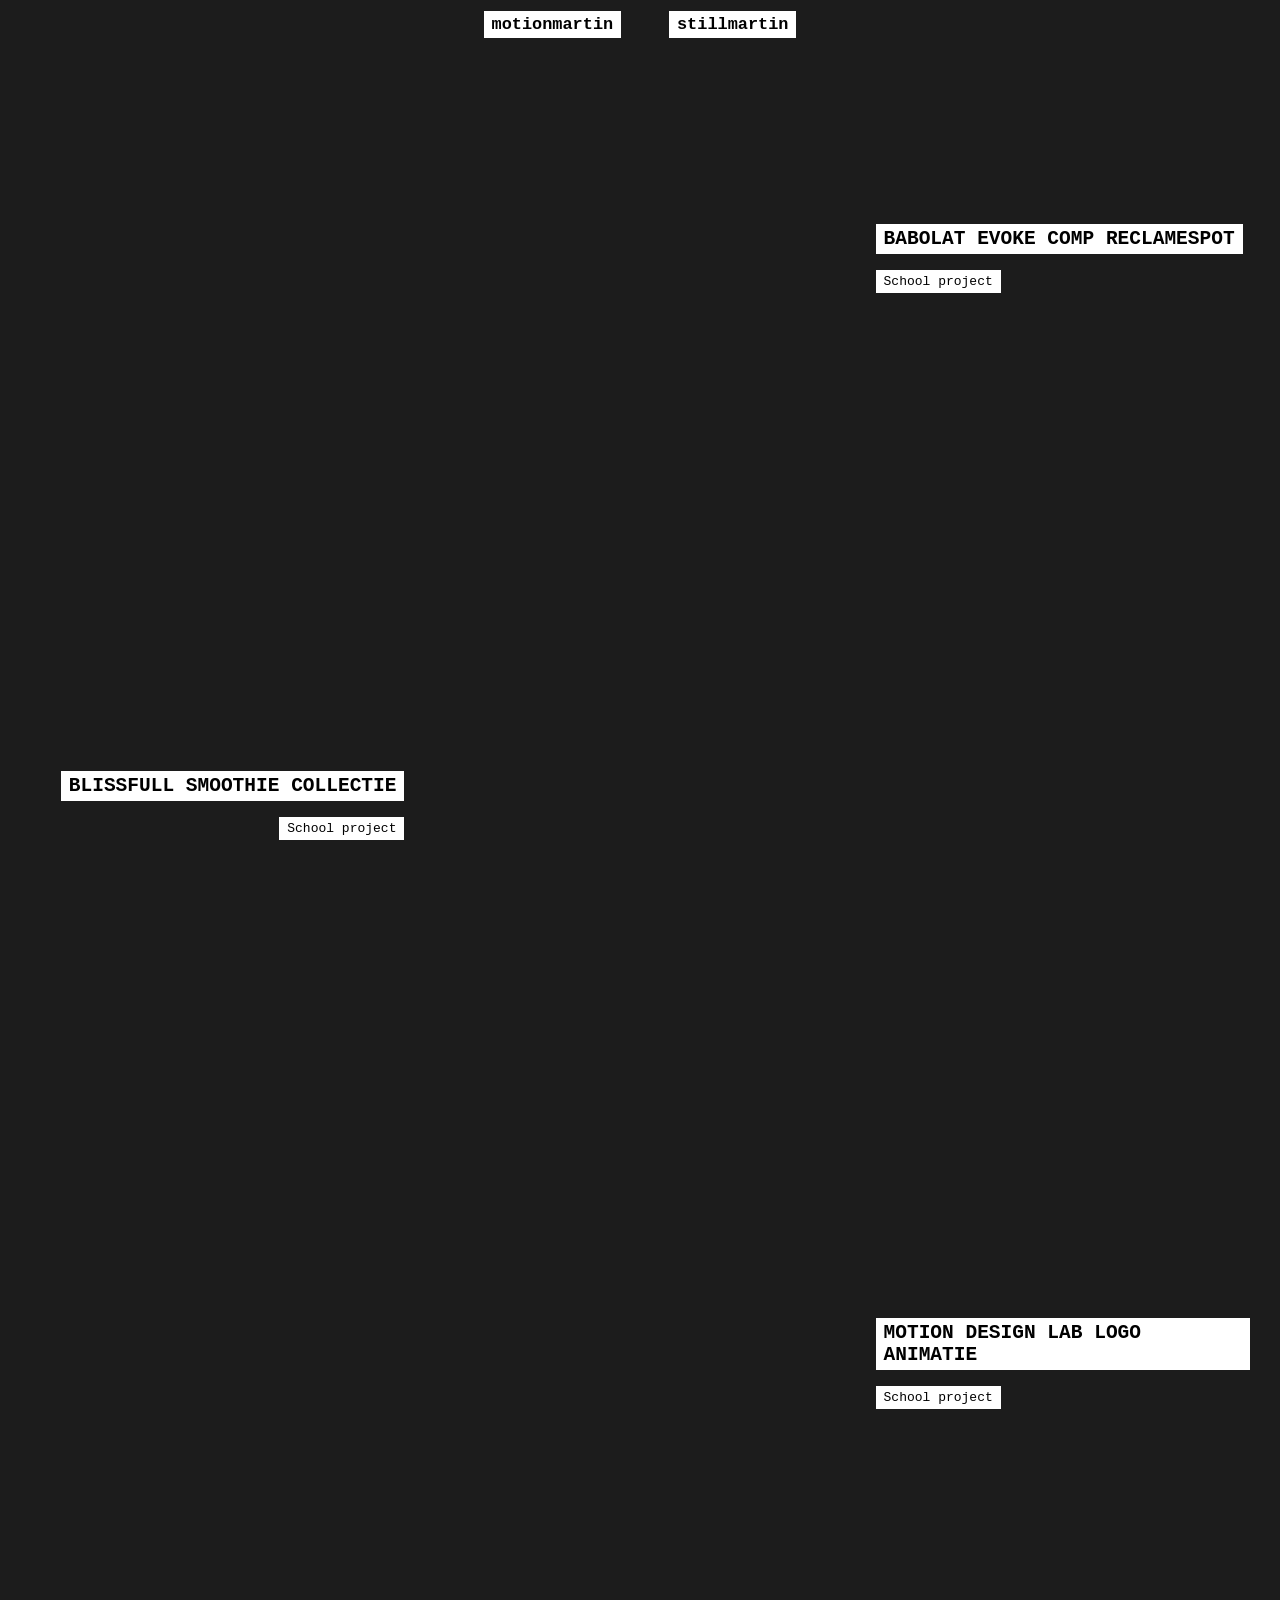
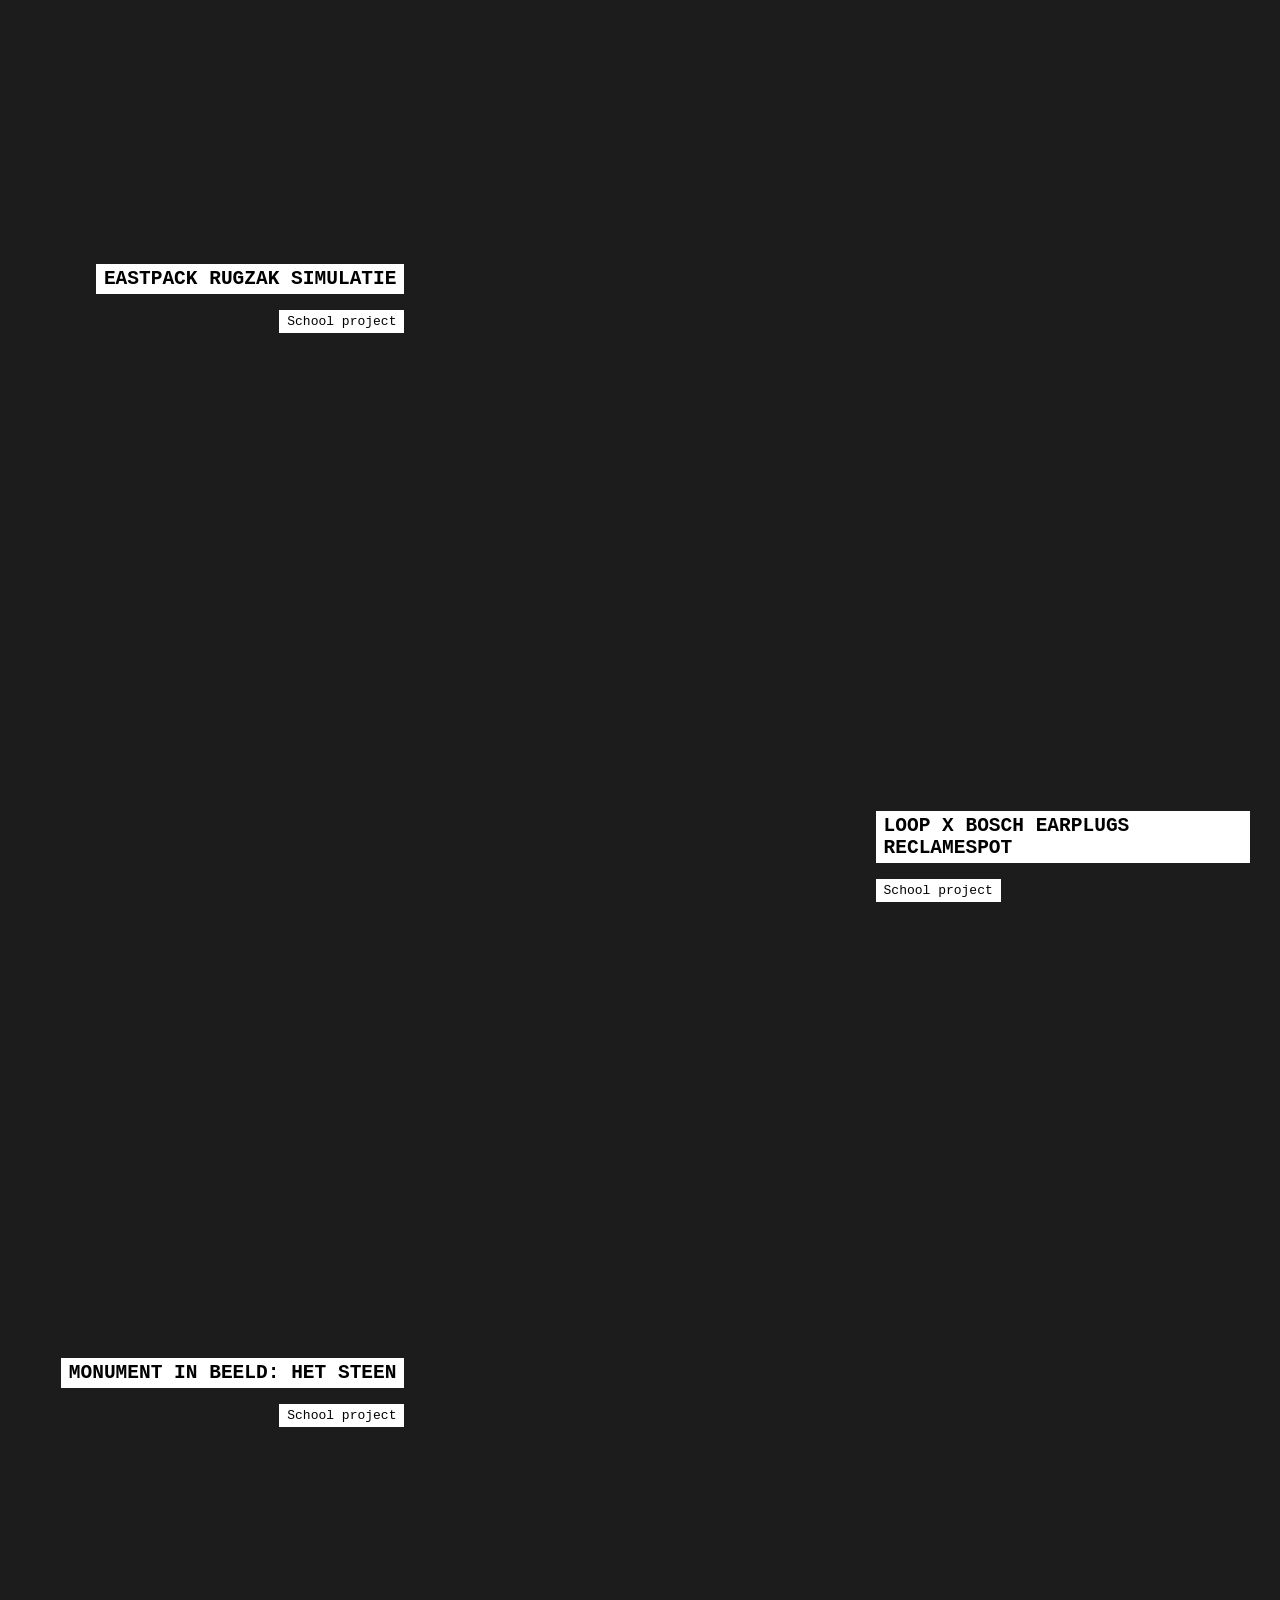
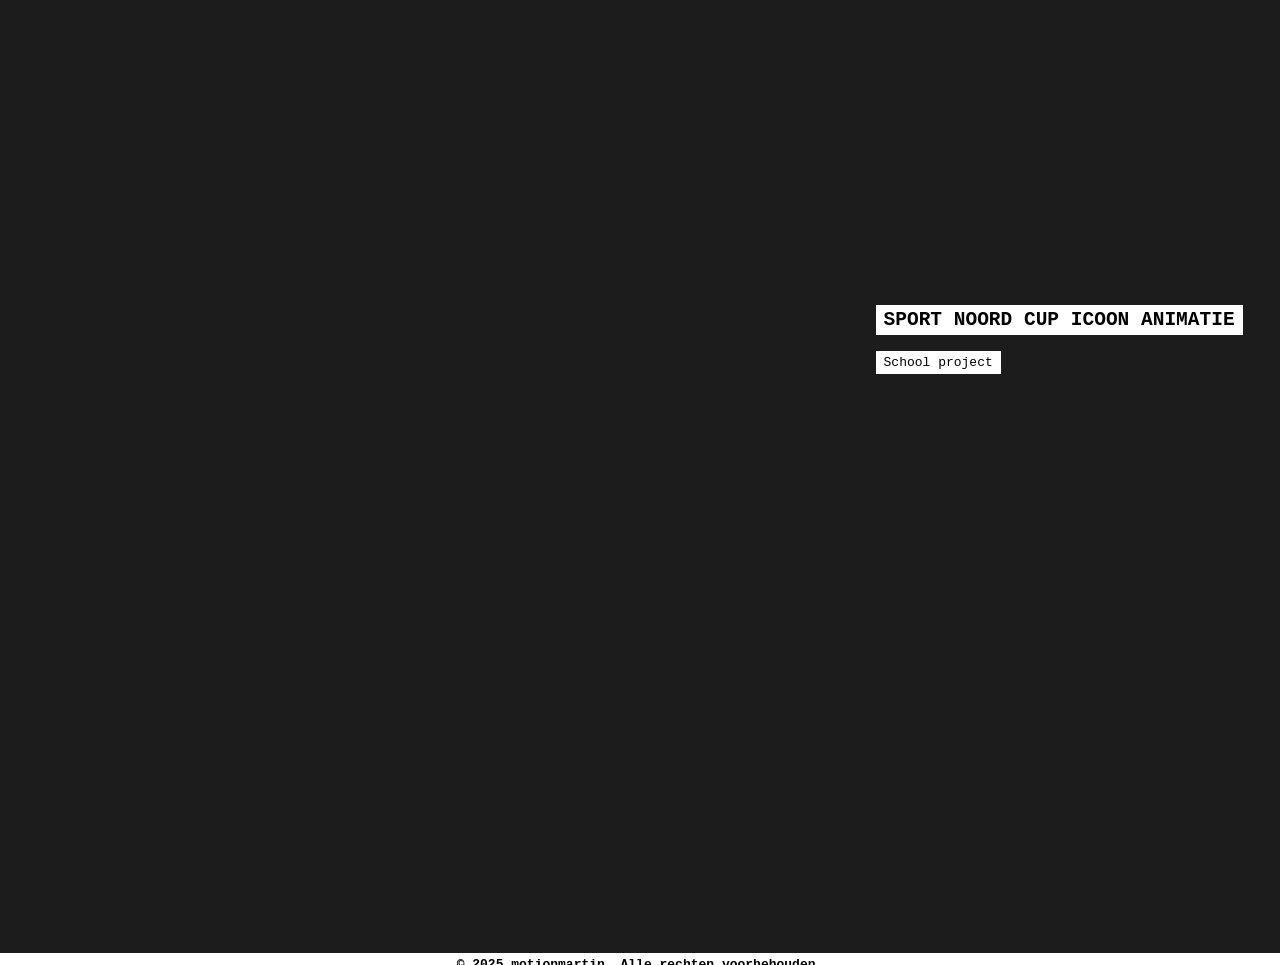
==== index.html @ 02da9fb9 "Add files via upload" ====
<!DOCTYPE html>
<html lang="nl">
<head>
    <meta charset="UTF-8">
    <meta name="viewport" content="width=device-width, initial-scale=1.0">
    <title>motionmartin.be</title>
    <link rel="icon" type="image/x-icon" href="footage/newflavicon.png">
    <link rel="stylesheet" href="styles.css">
</head>
<body>
    <div class="container">
        <nav>
            <a href="index.html">motionmartin</a>
            <a href="stillmartin.html">stillmartin</a>
        </nav>
        <br>
        <br>
        <br>
        <br>
        <div class="content">
        </div>
    </div>
    <div class="project-card">
        <div class="project-card__left">
            <video autoplay muted loop class="project-card__video">
                <source src="footage/babolat/Babolat-low.mp4" type="video/mp4">
            </video>    
        </div>
        <div class="project-card__right">
            <h2>BABOLAT EVOKE COMP RECLAMESPOT</h2>
            <p>School project</p>
            <div class="project-card__description">
                        Babolat Evoke Comp is de tennisraket voor iedereen die tennis serieus neemt. Van professionele speler tot amateur,
                        de evoke comp van Babolat is voor iedereen geschikt. De studio-setting , felle contouren en kleuren in deze 3D product render trekken de
                        sportieve en strakke huisstijl van Babolat door. Daarnaast zorgen de rook en glitchy effecten voor een dramatisch effect dat de aandacht trekt.
                        <br>
                        <br>
                        **bestaand product, zelf gemodelleerd**
            </div>
        </div>
    </div>
    <div class="project-card">
        <div class="project-card__right">
            <h2>BLISSFULL SMOOTHIE COLLECTIE</h2>
            <p>School project</p>
            <div class="project-card__description">
                        De Blissfull collectie is een reeks van 3 verschillende smoothies. Met de baseline "Body meditation" begrijp je meteen wat de essentie van Blissfull is; 
                        je lichaam tot rust brengen. Deze 3D product render is zeer simplistisch en straalt, dankzij de witte achtergrond, trage bewegingen en de huisstijl, 
                        een zeer rustgevend gevoel uit. Verder dient de vintage-achtige kleurcorrectie en post-processing om een handgemaakt gevoel te creëren wat aansluit bij 
                        de vredige sfeer van Blissfull.
                        <br>
                        <br>
                        **fictief product**
            </div>
        </div><div class="project-card__left">
            <video autoplay muted loop class="project-card__video">
                <source src="footage/blissfull/blissfull-low.mp4" type="video/mp4">
            </video>    
        </div>
        
    </div>
    <div class="project-card">
        <div class="project-card__left">
            <video autoplay muted loop class="project-card__video">
                <source src="footage/mdllogo/mdllogo.mp4" type="video/mp4">
            </video>    
        </div>
        <div class="project-card__right">
            <h2>MOTION DESIGN LAB LOGO ANIMATIE</h2>
            <p>School project</p>
            <div class="project-card__description">
                        MDL staat voor Motion Design Lab, het keuzetraject van mijn opleiding Grafische & Digitale Media. Deze logo-animatie is het resultaat
                        van een opdracht met zeer veel creatieve vrijheid en een passie voor 3D-animatie.
            </div>
        </div>
    </div>
    <div class="project-card">
        <div class="project-card__right">
            <h2>EASTPACK RUGZAK SIMULATIE</h2>
            <p>School project</p>
            <div class="project-card__description">
                        Eastpack maakt rugzakken die lang meegaan. Naast duurzaamheid zet Eastpack sterk in op het gebruik van kwalitatieve materialen om te garanderen dat
                        elke rugzak in alle omstandigheden extreem lang meegaat. De visie van Eastpack is in deze korte 3D render terug te vinden in de ruige omgeving waar
                        de rugzak zich in bevindt. De woestijn-omgeving, zandstorm en verschillende elementen die tegen de Eastpack rugzak aan vliegen, versterken het beeld van een sterk product.
                        <br>
                        <br>
                        **bestaand product, model van Plankton Studio**
            </div>
        </div>
        <div class="project-card__left">
            <video autoplay muted loop class="project-card__video">
                <source src="footage/eastpack/eastpack-low.mp4" type="video/mp4">
            </video>    
        </div>
        
    </div>
    <div class="project-card">
        <div class="project-card__left">
            <video autoplay muted loop class="project-card__video">
                <source src="footage/loops/loops-low.mp4" type="video/mp4">
            </video>    
        </div>
        <div class="project-card__right">
            <h2>LOOP X BOSCH EARPLUGS RECLAMESPOT</h2>
            <p>School project</p>
            <div class="project-card__description">
                        Loop en Bosch earplugs zijn de oordopjes die je aandoet bij het gebruik van luide machines zoals boren, zagen en grasmaaiers. De dubbele oordopjes zorgen voor
                        extra geluidsdemping en een comfortabele ervaring. De Loop x Bosch 3D product render maakt gebruik van een studio-setting en abstracte achtergronden zodat alle aandacht
                        naar het product getrokken wordt. Het design van het oordopje is minimalistisch met een donkergrijze hoofdkleur en het felrood Bosch logo, wat aansluit bij de huisstijl
                        van Loop Earplugs.
                        <br>
                        <br>
                        **bestaand product, fictieve collaboratie, zelf gemodelleerd**
            </div>
        </div>
    </div>
    <div class="project-card">
        <div class="project-card__right">
            <h2>MONUMENT IN BEELD: HET STEEN</h2>
            <p>School project</p>
            <div class="project-card__description">
                        Het Steen is het oudste bewaarde gebouw van Antwerpen met een zeer rijke geschiedenis. In deze korte monumentvideo wordt de duistere kant van Het Steen aangehaald.
                        De grijze wolken, de nachtelijke beelden, de kleurcorrectie en het lettertype ondersteunen allemaal het duistere verhaal dat in de mini-documentaire wordt benadrukt.
            </div>
        </div>
        <div class="project-card__left">
            <video autoplay muted loop class="project-card__video">
                <source src="footage/monument/monument-low.mp4" type="video/mp4">
            </video>    
        </div>
        
    </div>
    <div class="project-card">
        <div class="project-card__left">
            <video autoplay muted loop class="project-card__video">
                <source src="footage/sportnoordcup/sportnoordcup-low.mp4" type="video/mp4">
            </video>    
        </div>
        <div class="project-card__right">
            <h2>SPORT NOORD CUP ICOON ANIMATIE</h2>
            <p>School project</p>
            <div class="project-card__description">
                De Sport Noord Cup is een sportevenement waar studenten vechten voor de 1ste plaats in 3 verschillende sportdisciplines: fietsen, darts en tennis.
                Deze icoonanimatie vat de essentie van dit evenement samen door middel van vloeiende bewegingen, duidelijke iconen en een opvallend kleurenpalet.
                <br>
                <br>
                **fictief evenement**
            </div>
        </div>
    </div>
    <br>
    <br>
    <br>
    <br>
    <br>
    <br>
    <br>
    <br>
    <br>
    <br>
    <footer>
        &copy; 2025 motionmartin. Alle rechten voorbehouden.
    </footer>
</body>
</html>
---- styles.css ----
:root {
    --container-width: 1220px;
}

* {
    box-sizing: border-box;
    margin: 0;
    padding: 0;
}

body {
    font-family:monospace;
    background: #1c1c1c;
    background-position: center center;
    background-repeat: no-repeat;
    background-attachment: fixed;
    background-size: cover;
    color: #000;
    display: flex;
    flex-direction: column;
    align-items: center;
    min-height: 100vh;
    width: 100vw;
    overflow-x: hidden;
}

.gallery {
    max-width: 1600px;
    margin: 0 auto;
}

.gallery img {
    width: 100%;
    height: auto;
    display: block;
    margin: 0 20px 20px 0;
}

.container {
    width: 42%; /* Smaller margin on left and right */
    max-width: 1600px; /* Increased max width */
    margin: 0 auto;
    text-align: center;
}


h2, .project-card__description {
    background-color: #ffffff;
    color: black;
    font-weight:bold;
    padding: 4px 8px;
}

p  {
    background-color: #ffffff;
    color: black;
    padding: 4px 8px;
}
nav {
    background-color: transparent;
    padding: 15px;
    text-align: center;
    width: 100%;
    position:absolute;
    top: 0;
    left: 0;
    z-index: 1000;
}
nav a {
    margin: 0 20px;
    text-decoration: none;
    color: #000;
    font-size: 1.3em;
    background-color:white;
    font-weight:bold;
    padding: 4px 8px;
}
.content {
    padding: 80px 0 20px; /* Added padding to compensate for fixed nav */
    display: flex;
    flex-direction: column;
    align-items: flex-start;
    transition: all 0.3s ease;
    
}
.project {
    margin-bottom: 60px;
    width: 100%;
}

/* Nieuwe container voor de video en titel + tekst */
.project-content {
    display: flex;
    flex-direction: column;
    align-items: flex-start; /* Zorgt ervoor dat de tekst links uitgelijnd is */
    text-align: left; /* Tekst links uitlijnen */
    width: 100%;
    max-width: 1300px; /* Zorg ervoor dat de breedte van de content overeenkomt met de video */
    margin: 0 auto; /* Zorg ervoor dat de container in het midden wordt weergegeven */
    position: relative; /* Allows positioning of the hover-text */
}

/* COMMANDS FOR HOVERING */

.project-content:hover .hover-text {
    max-height: 400px; /* or 'none' if dynamic */
    opacity: 1;
    padding: 10px 8px;
    margin-top:10px;
  }
  .hover-text {
    max-height: 0;
    opacity: 0;
    overflow: hidden;
    transition: all 0.3s ease;
    margin-top:10px;
    background-color: white;
    color: black;
    padding: 4px 8px;
    font-size:1.1em;
  }


.project video {
    width: 100%;
    height: auto;
    display: block;
    margin: 0 20px 20px 0; /* 20px marge aan de rechterkant en onderkant van de video */
}

.project h2, .project p {
    font-size: 1.1em; /* Zorg ervoor dat de tekst dezelfde grootte heeft als de tekst in de .p class */
    margin: 0; /* Verwijder marges om alles netjes uitgelijnd te houden */
}

.project p {
    margin-top: 10px; /* Ruimte boven de tekst in de .p class */
}

footer {
    background-color:transparent;
    text-align: center;
    padding: 15px;
    width: 100%;
    margin-top: auto;
    font-size: 1em;
    font-weight:bold;
    color:black;
    background-color: white;
    padding: 4px 8px;
    margin-top: 1rem;
}

.project-card {
    display: flex;
    align-items: flex-start;
    max-width: var(--container-width);
    width: 100%;
    gap: 1rem;
    margin: 5%;
}

.project-card__right {
    flex: 0 1 48ch;
    align-items: flex-start;
}

.project-card__left {
    flex: 1;
}

.project-card__video {
    width: 100%;
    height: 100%;
}

.project-card__right {
    display: flex;
    flex-direction: column;
    gap: 1rem;
}

.project-card:nth-of-type(2n+1) .project-card__right {
    text-align: right;
    align-items: flex-end;
}

.project-card .project-card__description {
    max-height: 0;
    opacity: 0;
    transition: max-height 300ms ease, opacity 300ms ease;
}

.project-card:hover .project-card__description {
    max-height: 400px;
    opacity: 1;
}

@media (max-width: 800px) { /* Adjust width as needed */
    body {
        background: #1c1c1c no-repeat center center fixed;
        background-size: cover;
        padding-inline: 1rem;
    }
    .container {
        width: 90%; /* Smaller margin on left and right */
        max-width: 1600px; /* Increased max width */
        margin: 0 auto;
        text-align: center;
    }
    
    .project-content .hover-text {
        max-height: 400px;
        opacity: 1;
    }

    .project-card {
        flex-direction: column;
        margin-right:10%;
    }

    .project-card .project-card__description {
        max-height: 400px;
        opacity: 1;
    }

    .project-card__right {
        flex-basis: auto;
    }
}
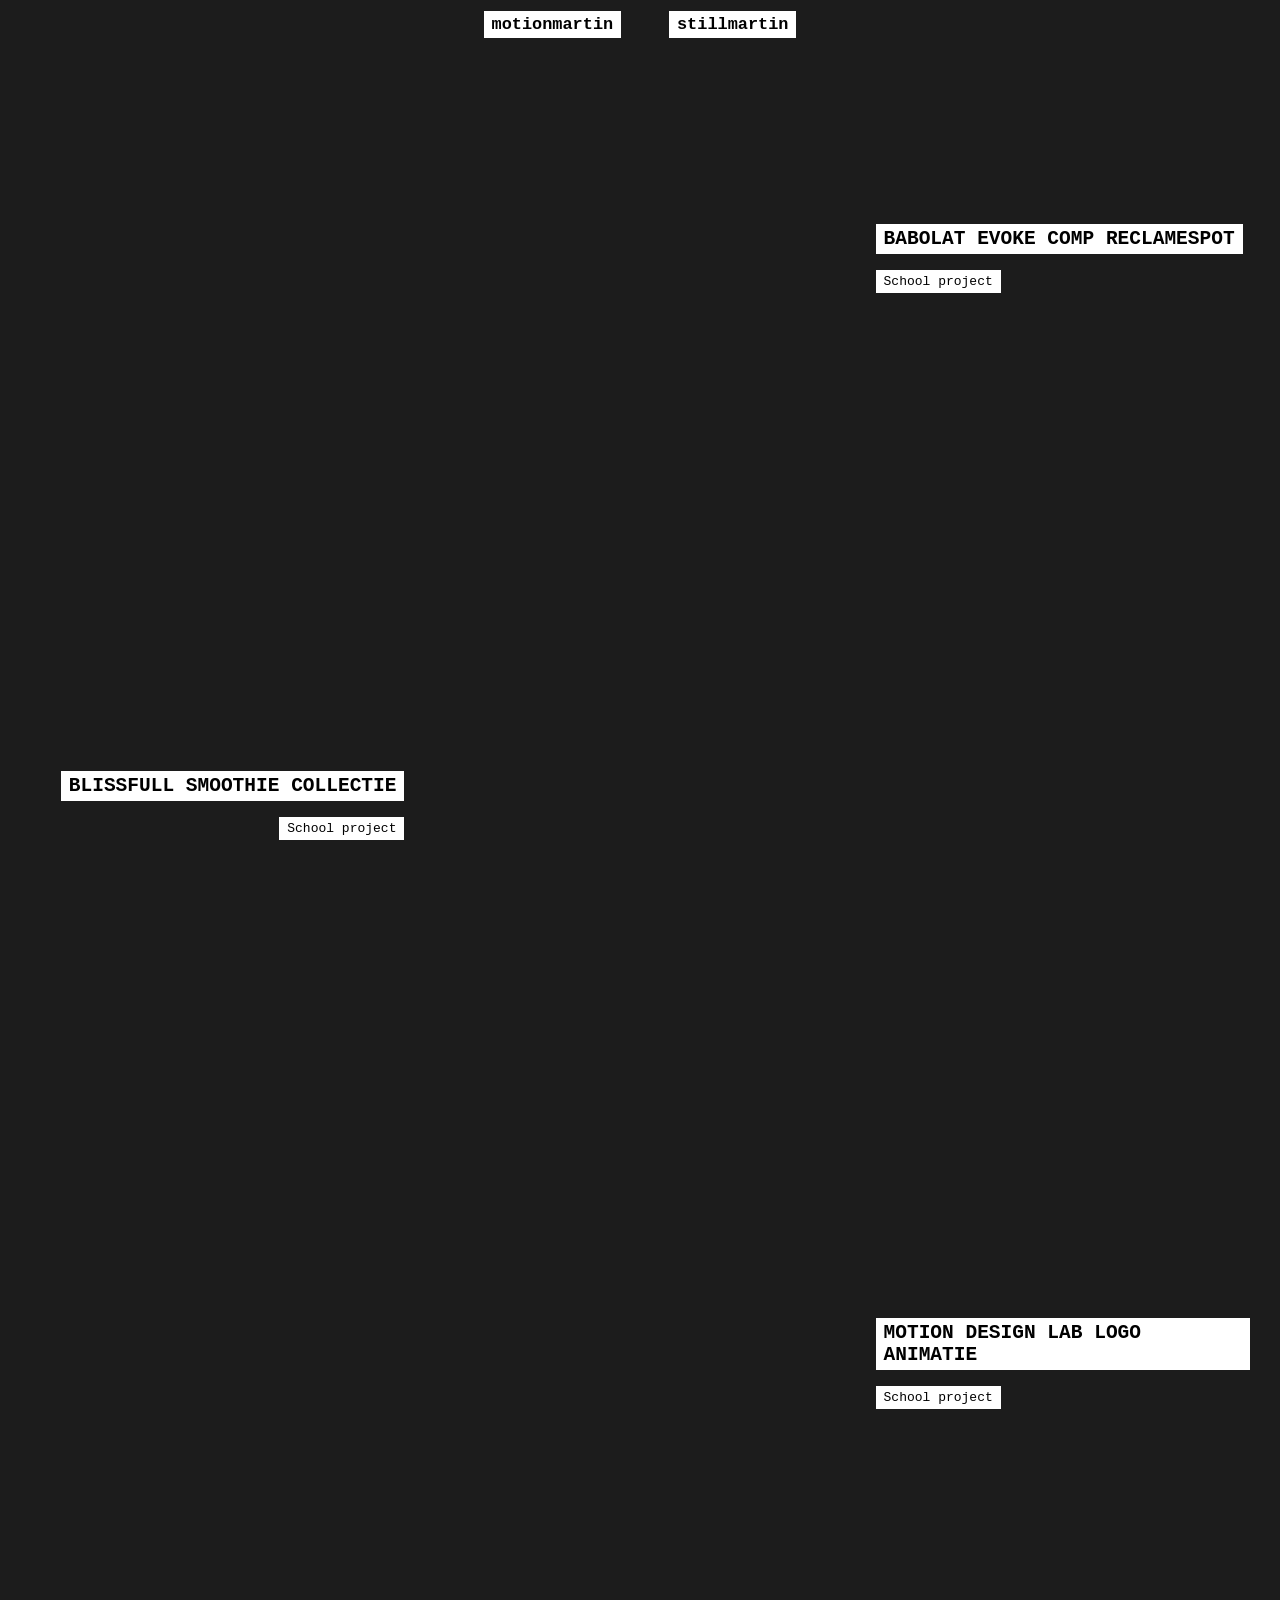
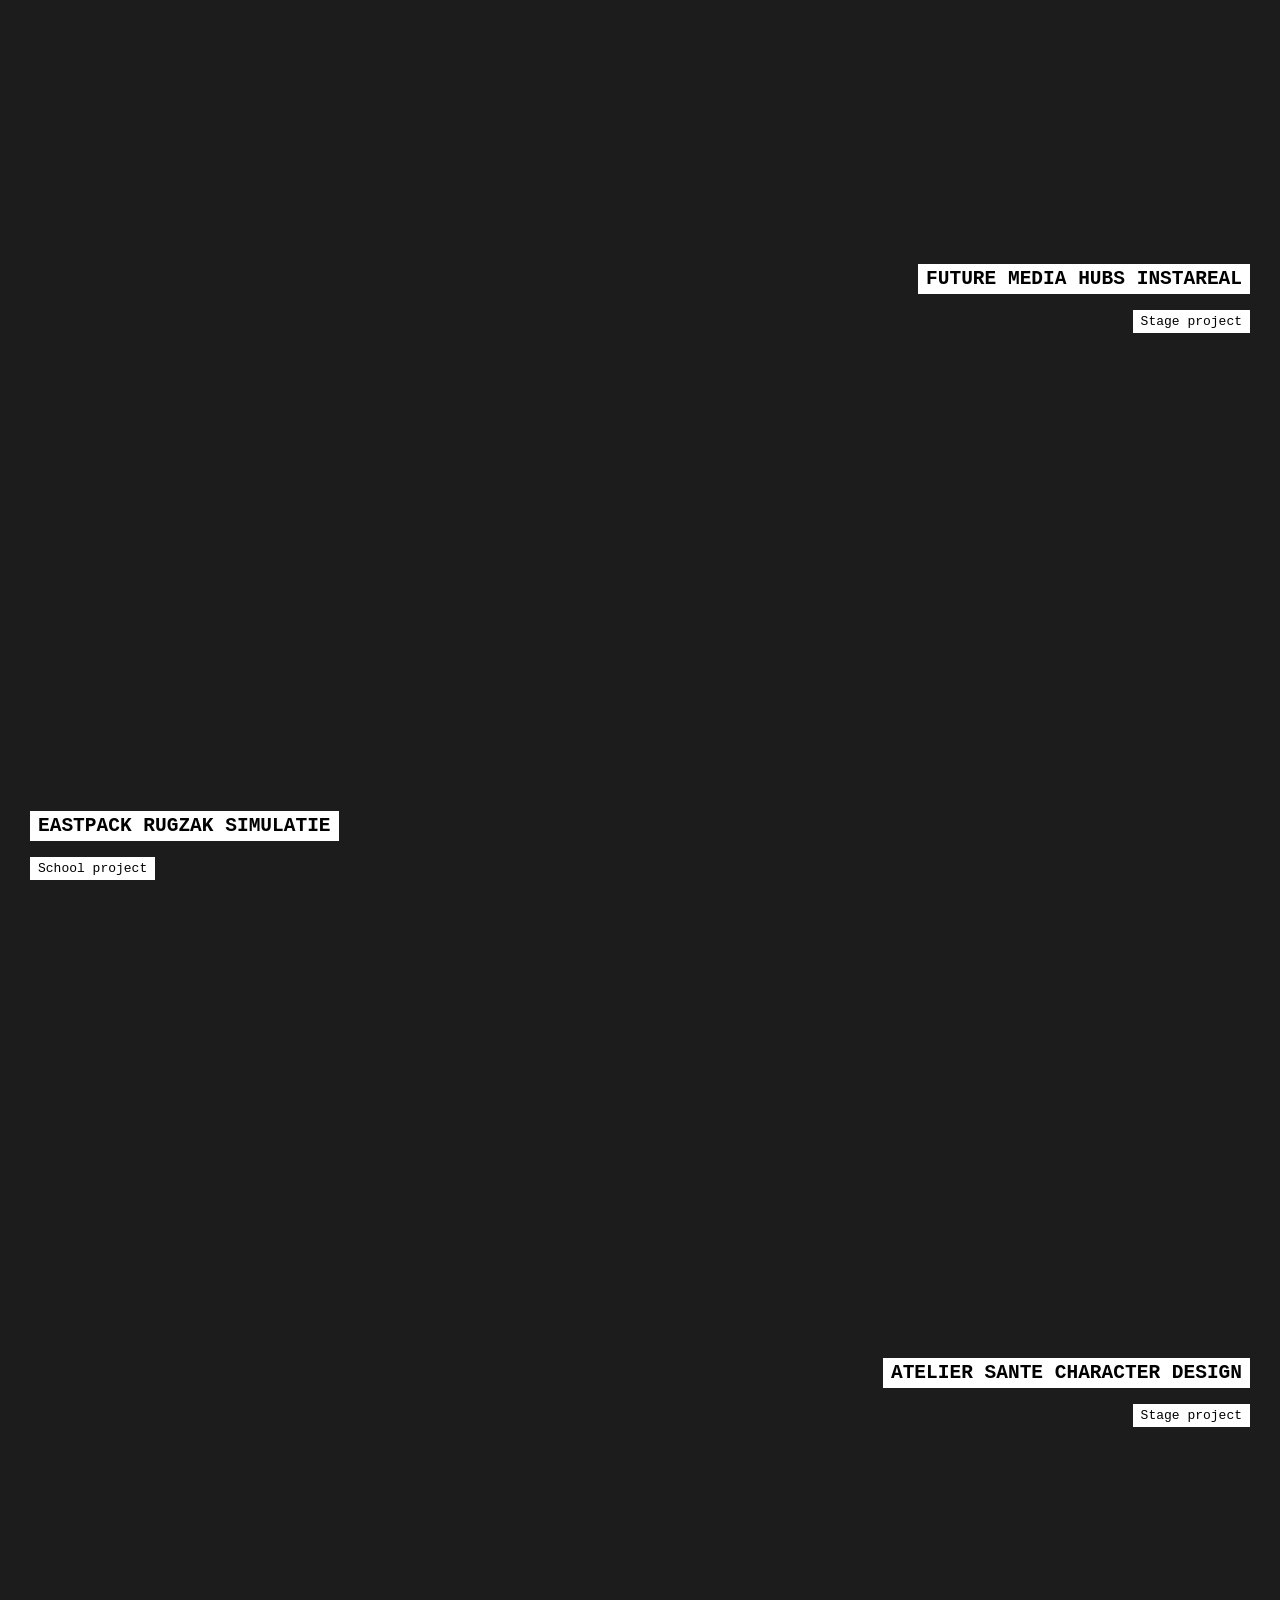
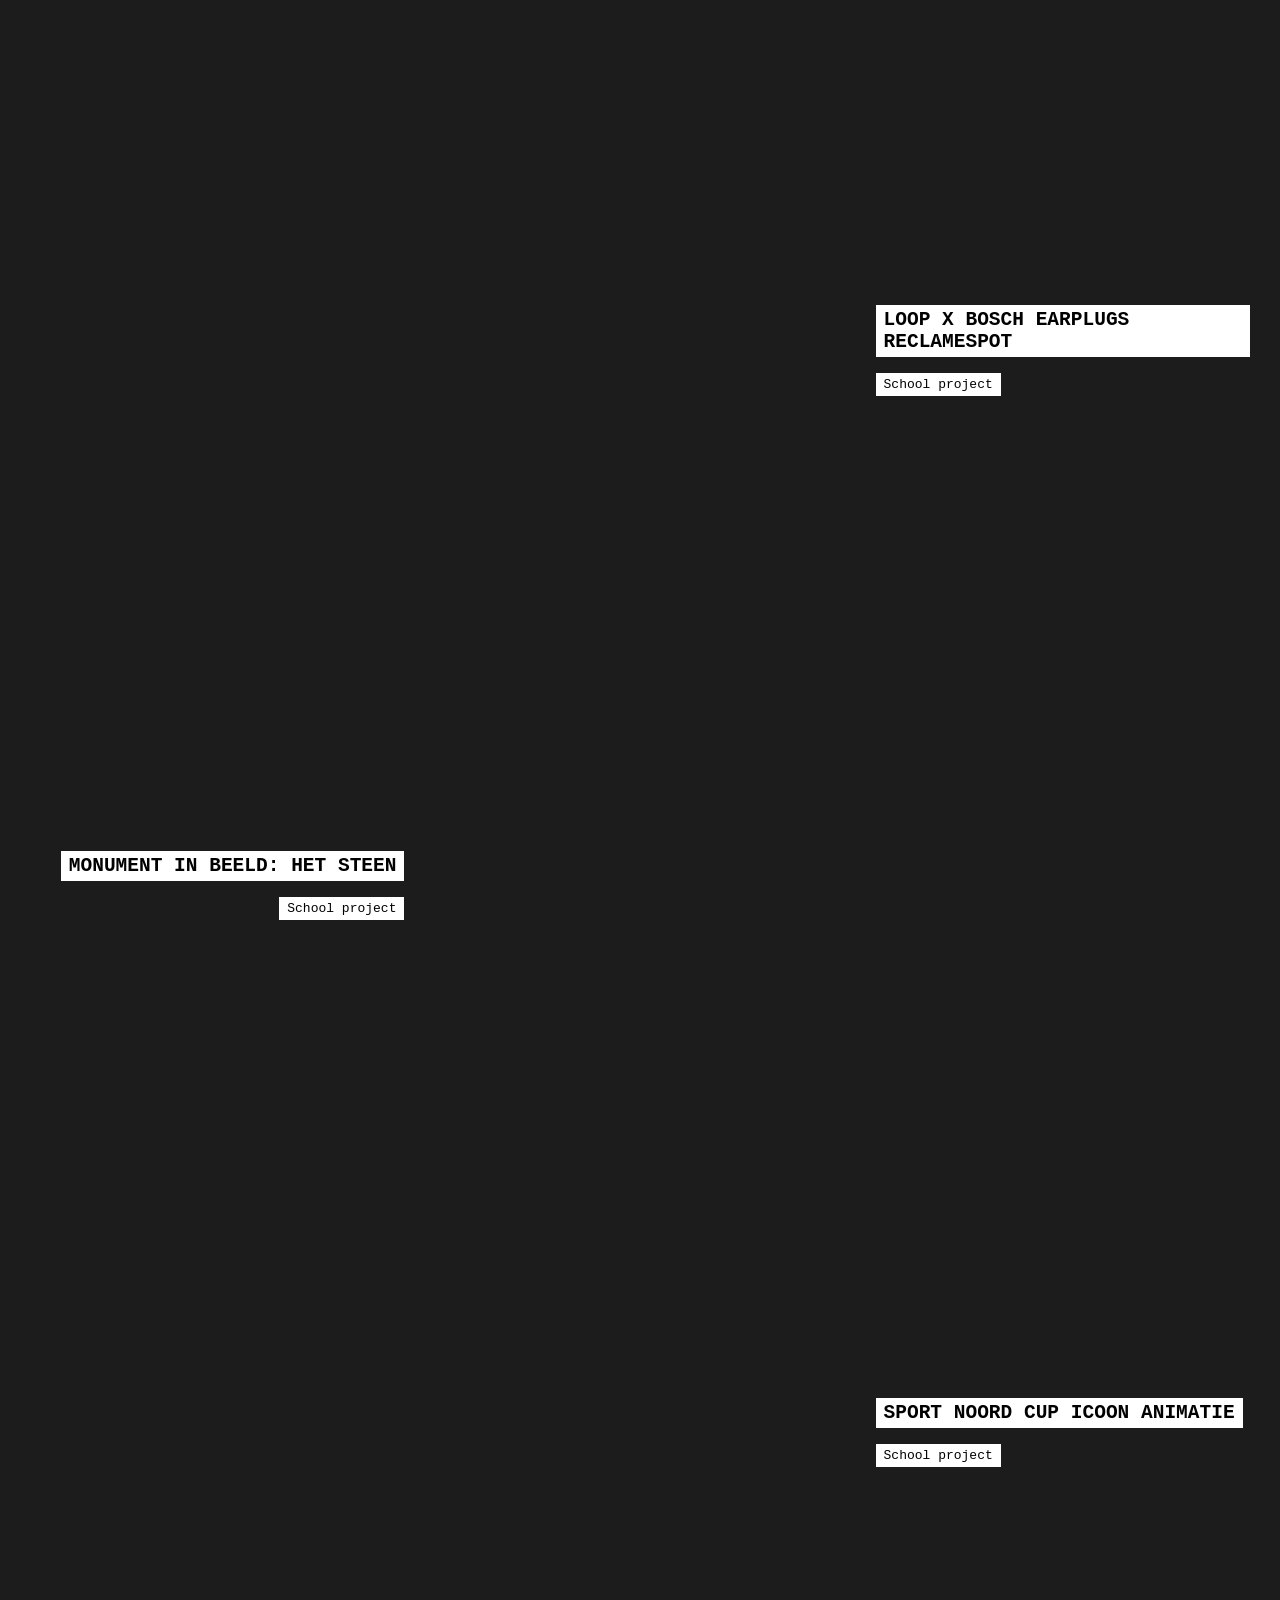
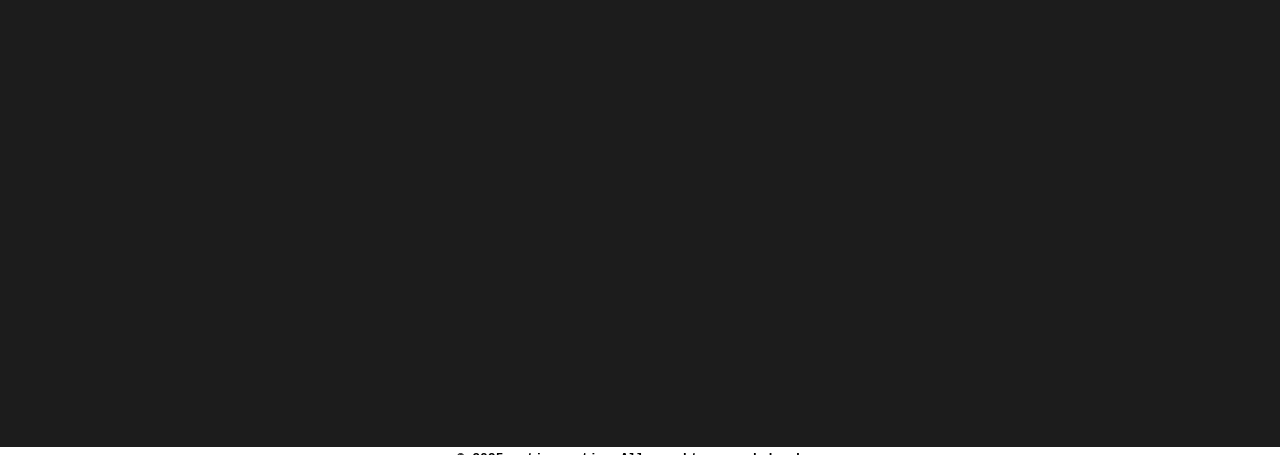
==== commit 1bb0c1f3: "index aanpassing" ====
--- a/index.html
+++ b/index.html
@@ -70,7 +70,22 @@
             <p>School project</p>
             <div class="project-card__description">
                         MDL staat voor Motion Design Lab, het keuzetraject van mijn opleiding Grafische & Digitale Media. Deze logo-animatie is het resultaat
-                        van een opdracht met zeer veel creatieve vrijheid en een passie voor 3D-animatie.
+                        van een opdracht met creatieve vrijheid en een passie voor 3D-animatie.
+            </div>
+        </div>
+    </div>
+    <div class="project-card">
+        <div class="project-card__left">
+            <video autoplay muted loop class="project-card__video">
+                <source src="footage/fmh/fmh_low.mp4" type="video/mp4">
+            </video>    
+        </div>
+        <div class="project-card__right">
+            <h2>FUTURE MEDIA HUBS INSTAREAL</h2>
+            <p>Stage project</p>
+            <div class="project-card__description">
+                        Internationale samenwerking, kennis delen en innovatie is de kern van Future Media Hubs. Er ontstaat een duidelijke link tussen missie en huisstijl dankzij het gebruik van
+                        motion, kleur en beeldgebruik in deze Instareal.    
             </div>
         </div>
     </div>
@@ -93,6 +108,21 @@
             </video>    
         </div>
         
+    </div>
+    <div class="project-card">
+        <div class="project-card__left">
+            <video autoplay muted loop class="project-card__video">
+                <source src="footage/ateliersante/atelier_sante.mp4" type="video/mp4">
+            </video>    
+        </div>
+        <div class="project-card__right">
+            <h2>ATELIER SANTE CHARACTER DESIGN </h2>
+            <p>Stage project</p>
+            <div class="project-card__description">
+                        Atelier Santé wil we een plek creëren waar kinderen, jongeren en hun dierbaren zich welkom voelen en samen volop kunnen ontwikkelen. Om de doelgroep zich thuis te doen 
+                        voelen zijn er 3 karacters ontwikkeld bij de huisstijl. Deze personages stellen 3 steriotyperende karaktereigenschappen voor waar kinderen en jongeren zich in kunnen terugvinden.
+            </div>
+        </div>
     </div>
     <div class="project-card">
         <div class="project-card__left">
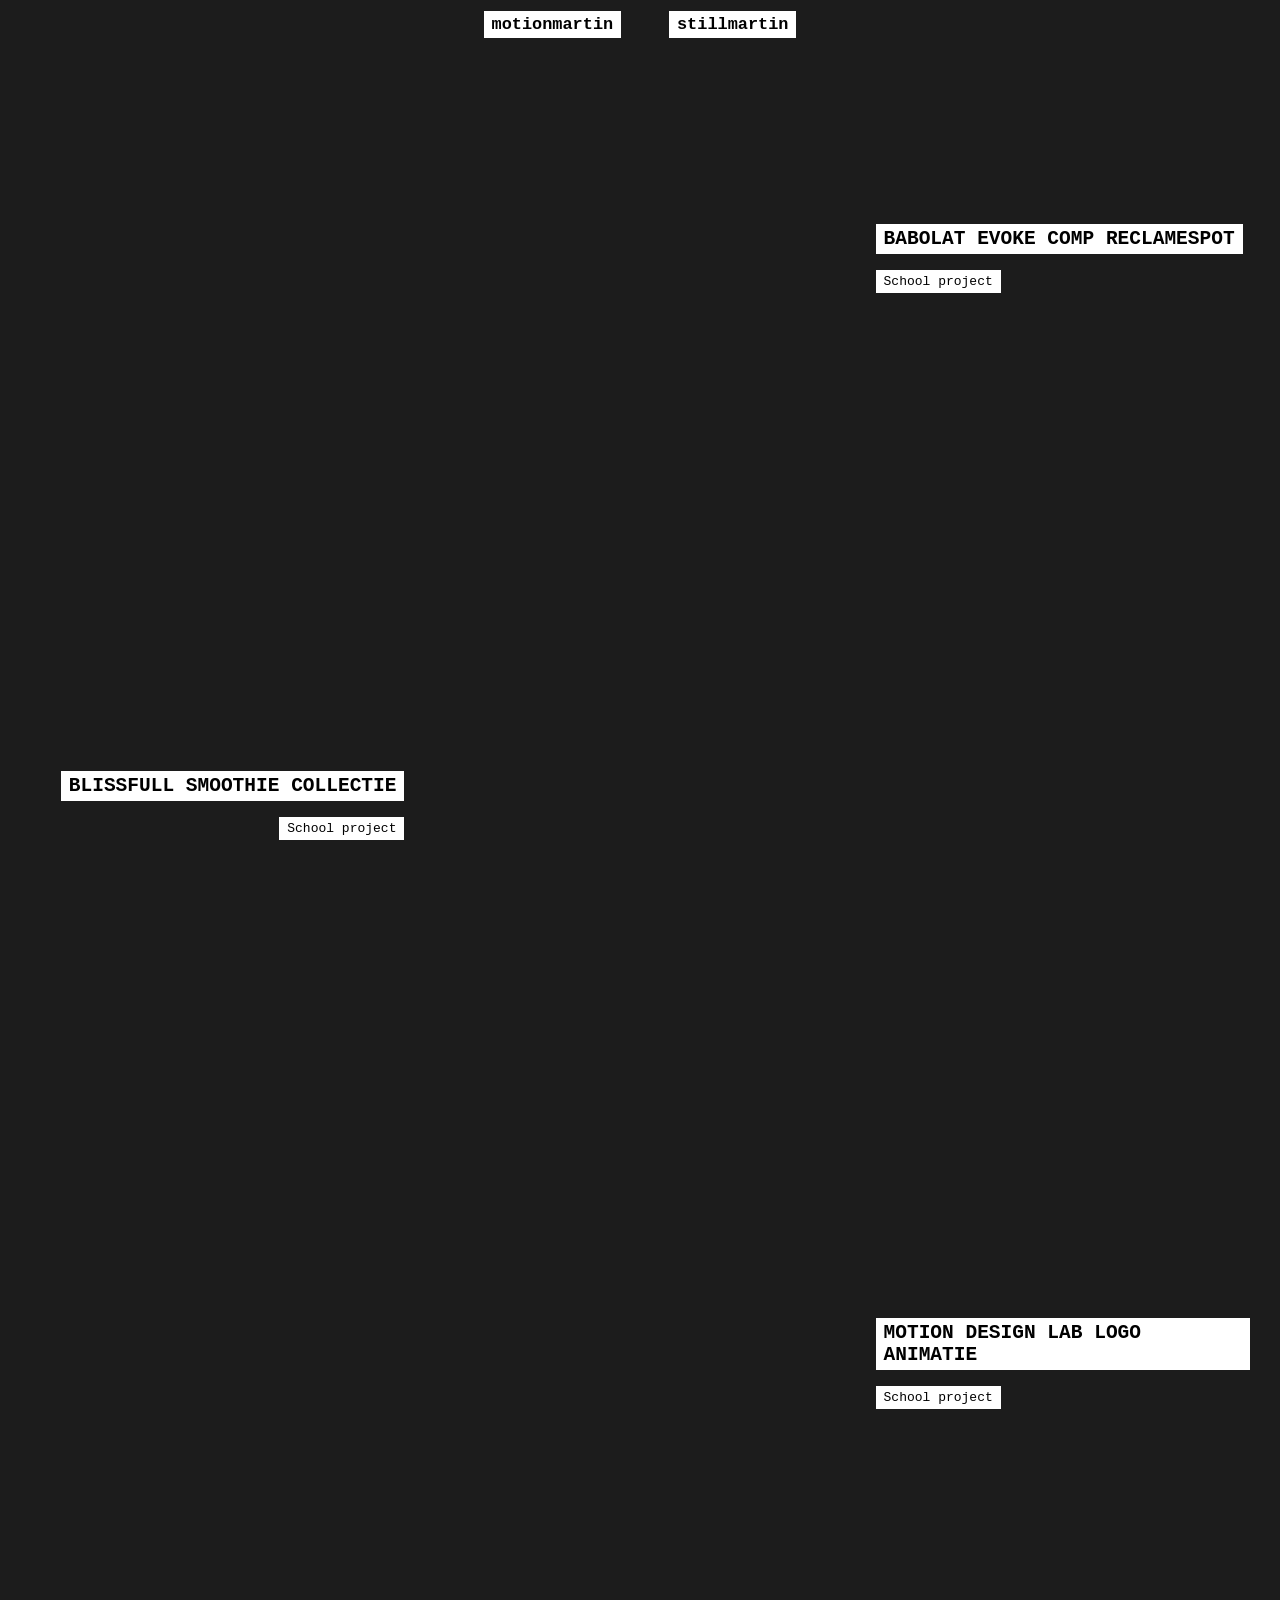
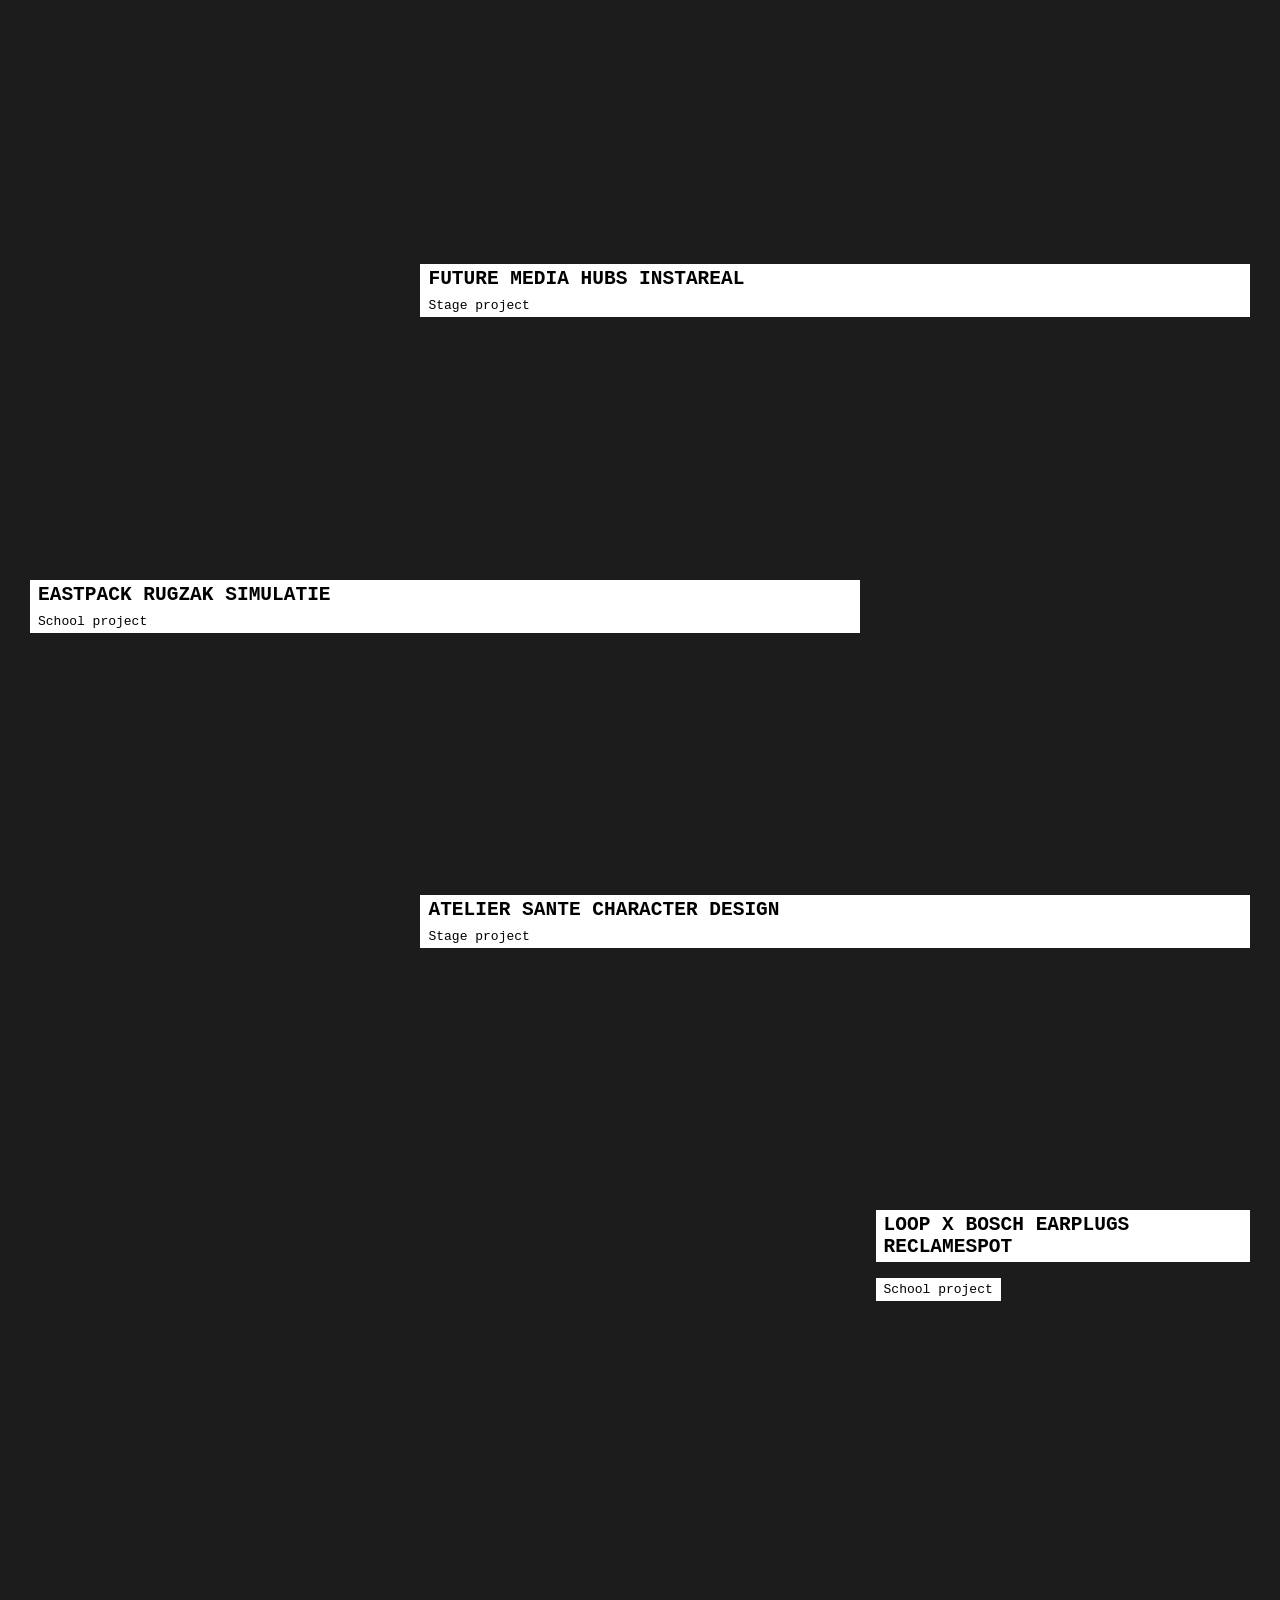
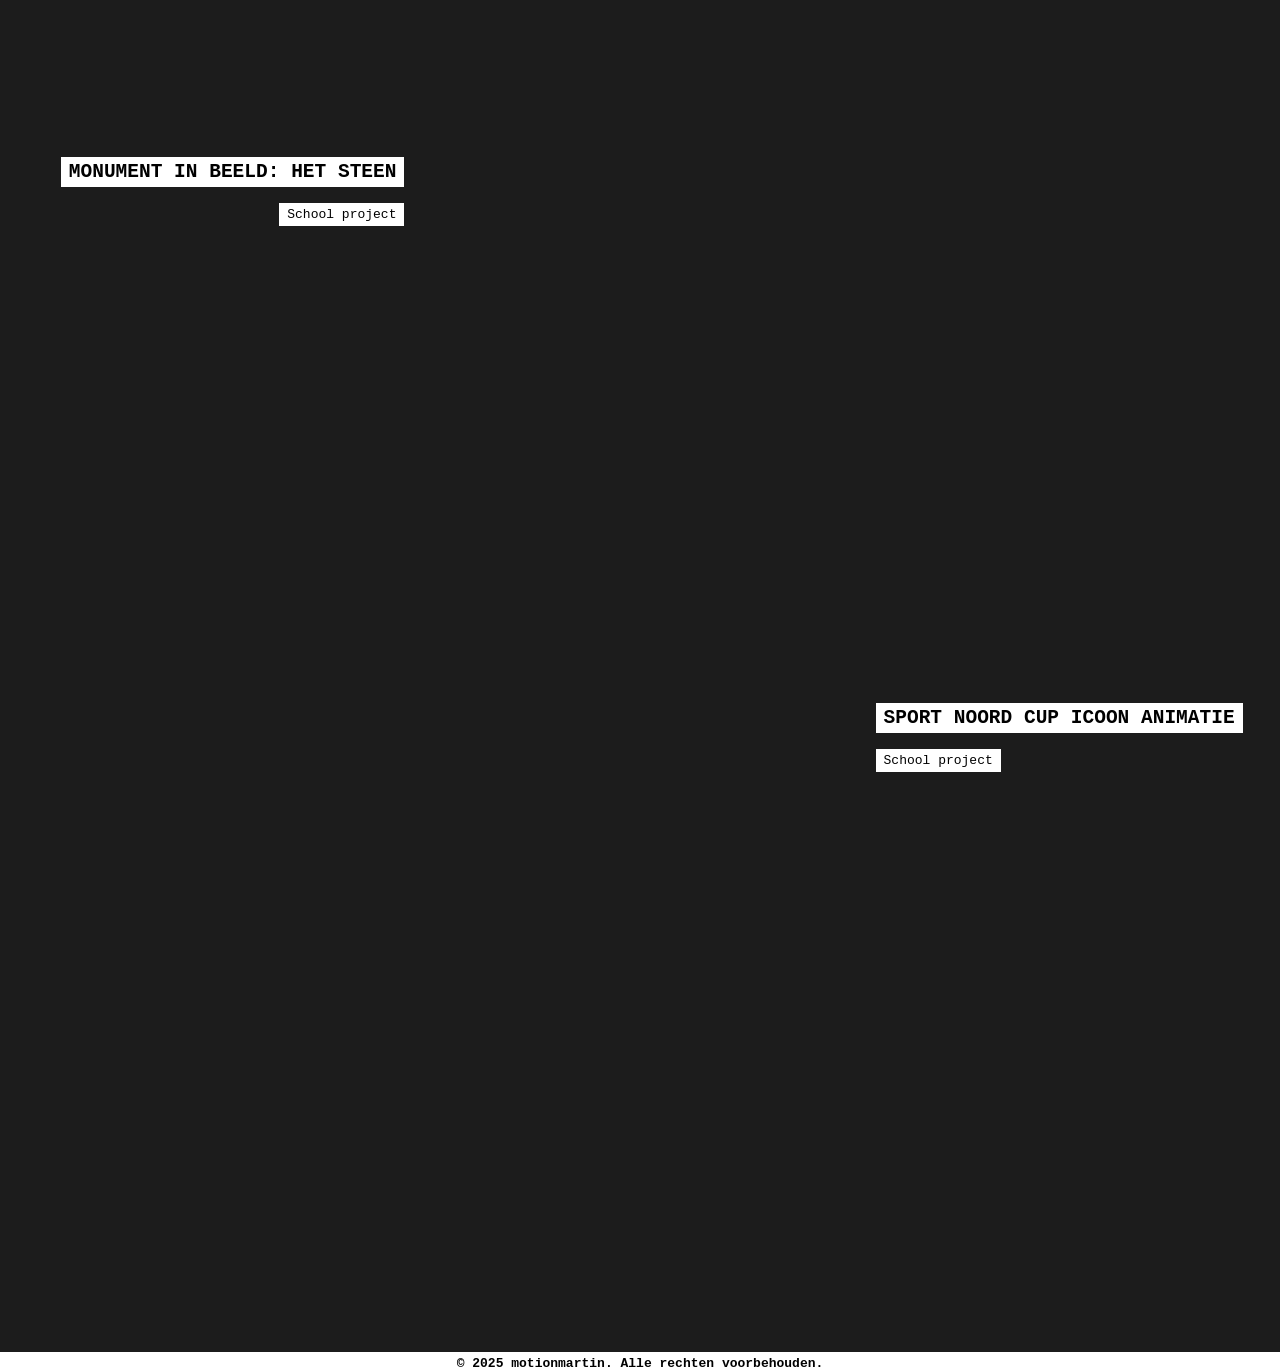
==== commit 38c80936: "index.html aanpassing" ====
--- a/index.html
+++ b/index.html
@@ -75,12 +75,12 @@
         </div>
     </div>
     <div class="project-card">
-        <div class="project-card__left">
+        <div class="project-card__right">
             <video autoplay muted loop class="project-card__video">
                 <source src="footage/fmh/fmh_low.mp4" type="video/mp4">
             </video>    
         </div>
-        <div class="project-card__right">
+        <div class="project-card__left">
             <h2>FUTURE MEDIA HUBS INSTAREAL</h2>
             <p>Stage project</p>
             <div class="project-card__description">
@@ -90,7 +90,7 @@
         </div>
     </div>
     <div class="project-card">
-        <div class="project-card__right">
+        <div class="project-card__left">
             <h2>EASTPACK RUGZAK SIMULATIE</h2>
             <p>School project</p>
             <div class="project-card__description">
@@ -102,7 +102,7 @@
                         **bestaand product, model van Plankton Studio**
             </div>
         </div>
-        <div class="project-card__left">
+        <div class="project-card__right">
             <video autoplay muted loop class="project-card__video">
                 <source src="footage/eastpack/eastpack-low.mp4" type="video/mp4">
             </video>    
@@ -110,12 +110,12 @@
         
     </div>
     <div class="project-card">
-        <div class="project-card__left">
+        <div class="project-card__right">
             <video autoplay muted loop class="project-card__video">
                 <source src="footage/ateliersante/atelier_sante.mp4" type="video/mp4">
             </video>    
         </div>
-        <div class="project-card__right">
+        <div class="project-card__left">
             <h2>ATELIER SANTE CHARACTER DESIGN </h2>
             <p>Stage project</p>
             <div class="project-card__description">
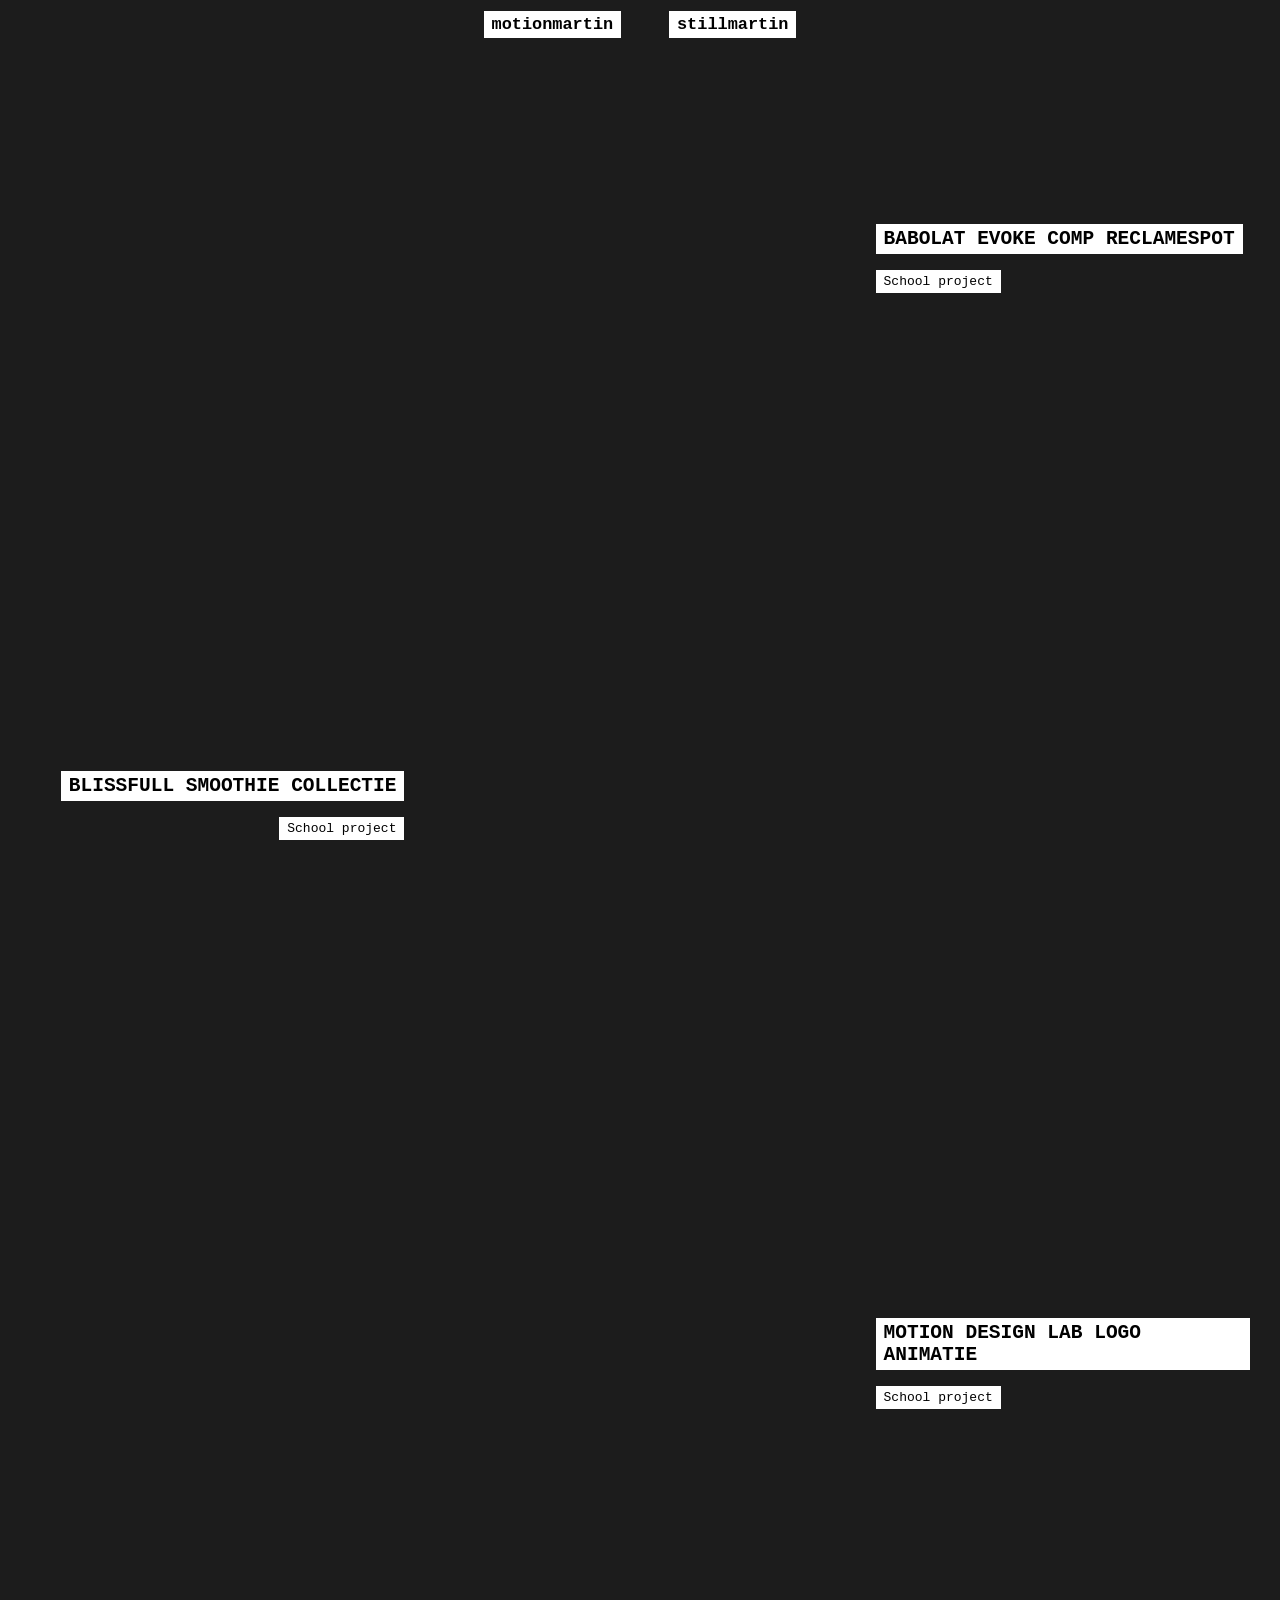
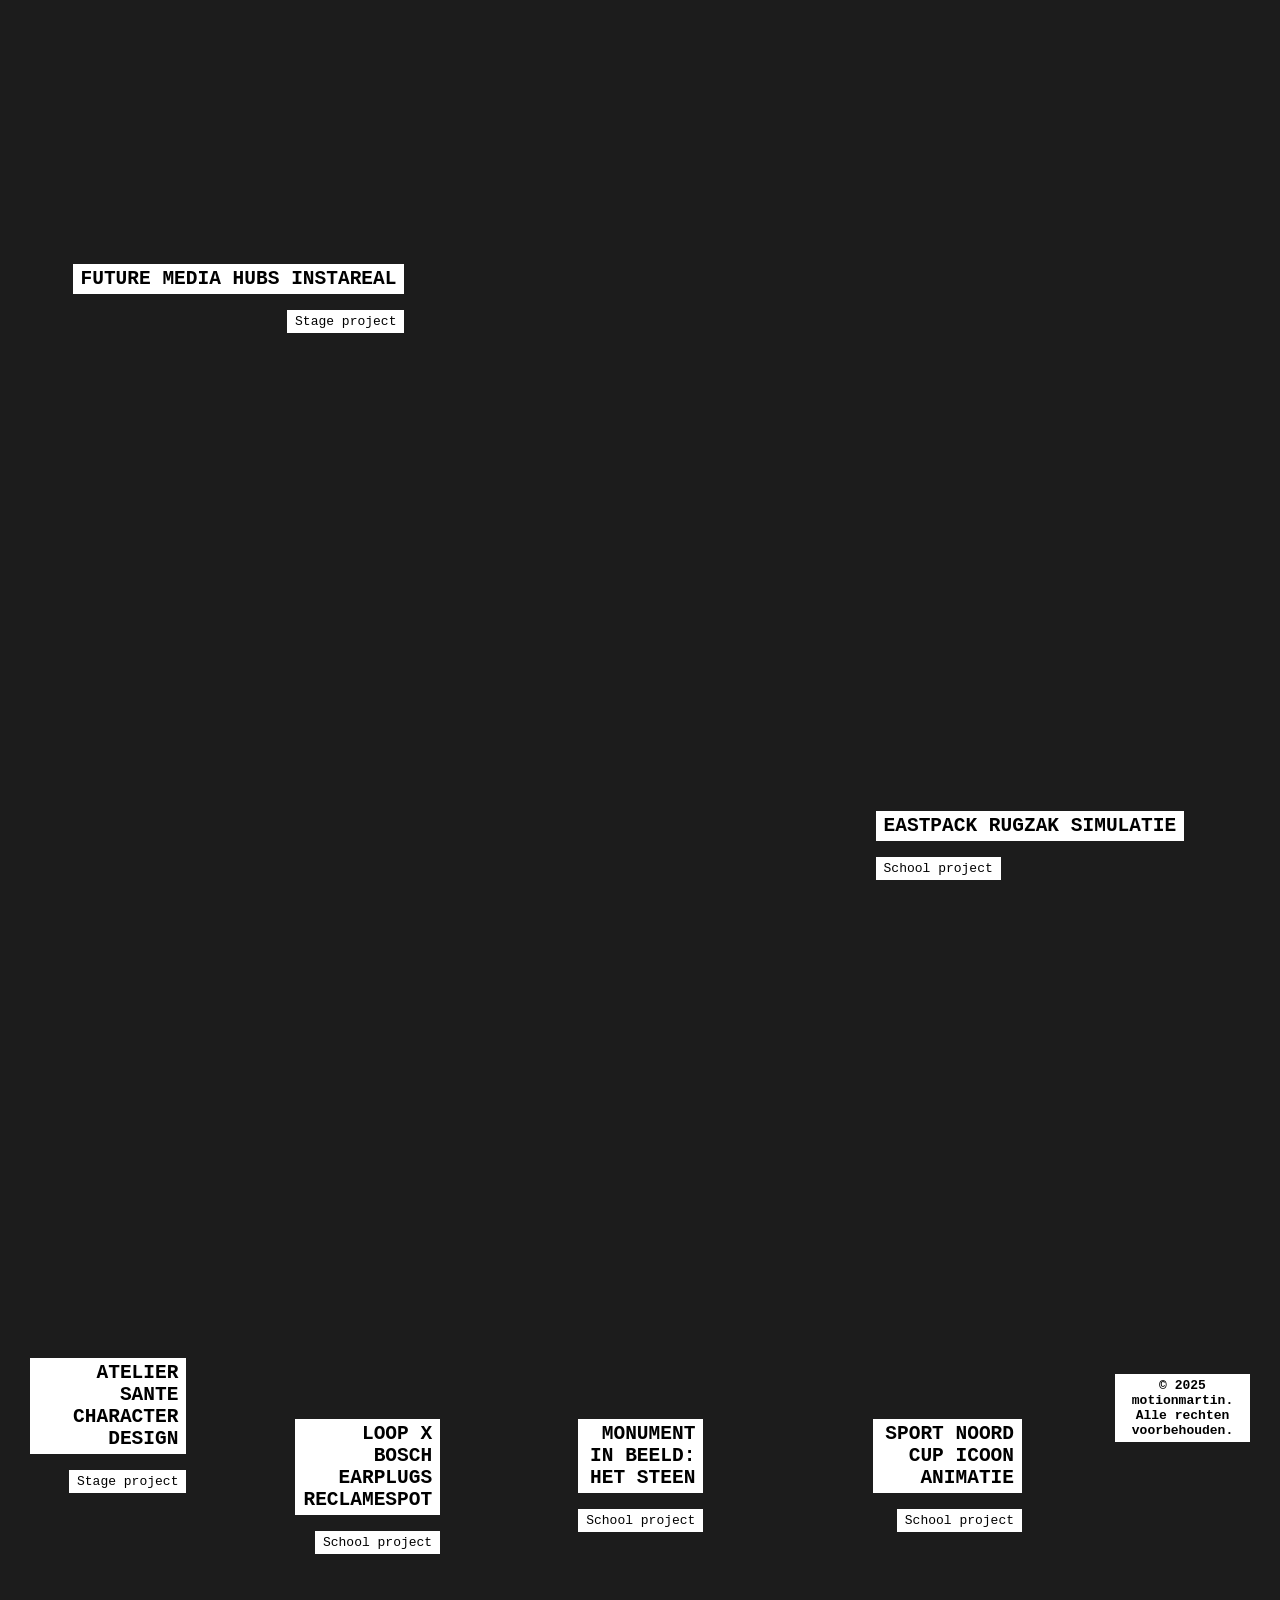
==== commit d01cf625: "Update index.html" ====
--- a/index.html
+++ b/index.html
@@ -74,56 +74,58 @@
             </div>
         </div>
     </div>
+
+
     <div class="project-card">
         <div class="project-card__right">
+            <h2>FUTURE MEDIA HUBS INSTAREAL</h2>
+            <p>Stage project</p>
+            <div class="project-card__description">
+                        Internationale samenwerking, kennis delen en innovatie is de kern van Future Media Hubs. Er ontstaat een duidelijke link tussen missie en huisstijl dankzij het gebruik van
+                        motion, kleur en beeldgebruik in deze Instareal.
+            </div>
+        </div><div class="project-card__left">
             <video autoplay muted loop class="project-card__video">
                 <source src="footage/fmh/fmh_low.mp4" type="video/mp4">
             </video>    
         </div>
-        <div class="project-card__left">
-            <h2>FUTURE MEDIA HUBS INSTAREAL</h2>
-            <p>Stage project</p>
-            <div class="project-card__description">
-                        Internationale samenwerking, kennis delen en innovatie is de kern van Future Media Hubs. Er ontstaat een duidelijke link tussen missie en huisstijl dankzij het gebruik van
-                        motion, kleur en beeldgebruik in deze Instareal.    
-            </div>
-        </div>
     </div>
+
+
     <div class="project-card">
         <div class="project-card__left">
+            <video autoplay muted loop class="project-card__video">
+                <source src="footage/eastpack/eastpack-low.mp4" type="video/mp4">
+            </video>    
+        </div>
+        <div class="project-card__right">
             <h2>EASTPACK RUGZAK SIMULATIE</h2>
             <p>School project</p>
             <div class="project-card__description">
                         Eastpack maakt rugzakken die lang meegaan. Naast duurzaamheid zet Eastpack sterk in op het gebruik van kwalitatieve materialen om te garanderen dat
                         elke rugzak in alle omstandigheden extreem lang meegaat. De visie van Eastpack is in deze korte 3D render terug te vinden in de ruige omgeving waar
                         de rugzak zich in bevindt. De woestijn-omgeving, zandstorm en verschillende elementen die tegen de Eastpack rugzak aan vliegen, versterken het beeld van een sterk product.
-                        <br>
-                        <br>
-                        **bestaand product, model van Plankton Studio**
             </div>
         </div>
+    </div>
+
+<div class="project-card">
         <div class="project-card__right">
-            <video autoplay muted loop class="project-card__video">
-                <source src="footage/eastpack/eastpack-low.mp4" type="video/mp4">
-            </video>    
-        </div>
-        
-    </div>
-    <div class="project-card">
-        <div class="project-card__right">
+            <h2>ATELIER SANTE CHARACTER DESIGN</h2>
+            <p>Stage project</p>
+            <div class="project-card__description">
+                        Atelier Santé wil een plek creëren waar kinderen, jongeren en hun dierbaren zich welkom en thuis voelen, en waar ze samen volop kunnen groeien en ontwikkelen.
+                        Om ervoor te zorgen dat de doelgroep zich écht herkent in de omgeving, werden binnen de huisstijl drie karaktervolle personages ontwikkeld. Elk personage vertegenwoordigt 
+                        een typerende karaktereigenschap waarin kinderen en jongeren zichzelf kunnen herkennen. Zo brengen de personages de huisstijl tot leven en zorgen ze voor een 
+                        herkenbare en toegankelijke sfeer.
+            </div>
+        </div><div class="project-card__left">
             <video autoplay muted loop class="project-card__video">
                 <source src="footage/ateliersante/atelier_sante.mp4" type="video/mp4">
             </video>    
         </div>
-        <div class="project-card__left">
-            <h2>ATELIER SANTE CHARACTER DESIGN </h2>
-            <p>Stage project</p>
-            <div class="project-card__description">
-                        Atelier Santé wil we een plek creëren waar kinderen, jongeren en hun dierbaren zich welkom voelen en samen volop kunnen ontwikkelen. Om de doelgroep zich thuis te doen 
-                        voelen zijn er 3 karacters ontwikkeld bij de huisstijl. Deze personages stellen 3 steriotyperende karaktereigenschappen voor waar kinderen en jongeren zich in kunnen terugvinden.
-            </div>
-        </div>
-    </div>
+   
+   
     <div class="project-card">
         <div class="project-card__left">
             <video autoplay muted loop class="project-card__video">
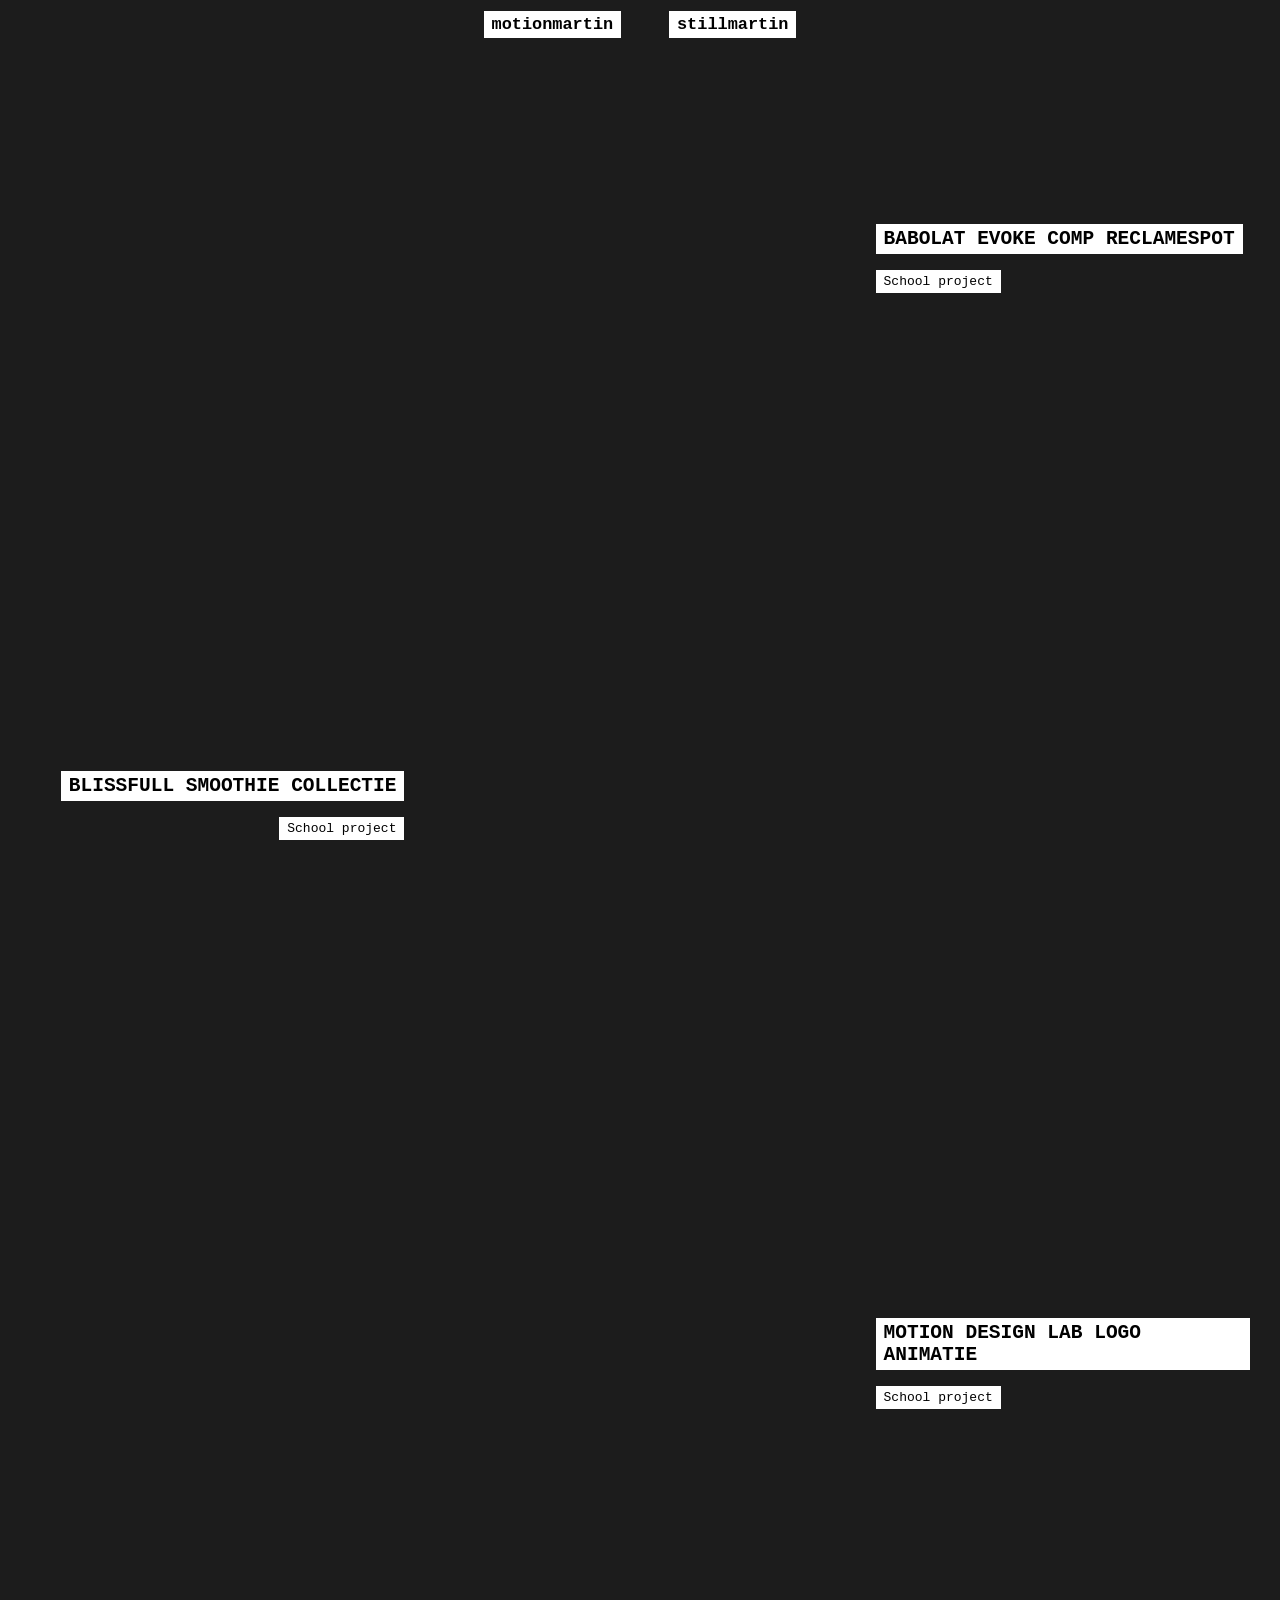
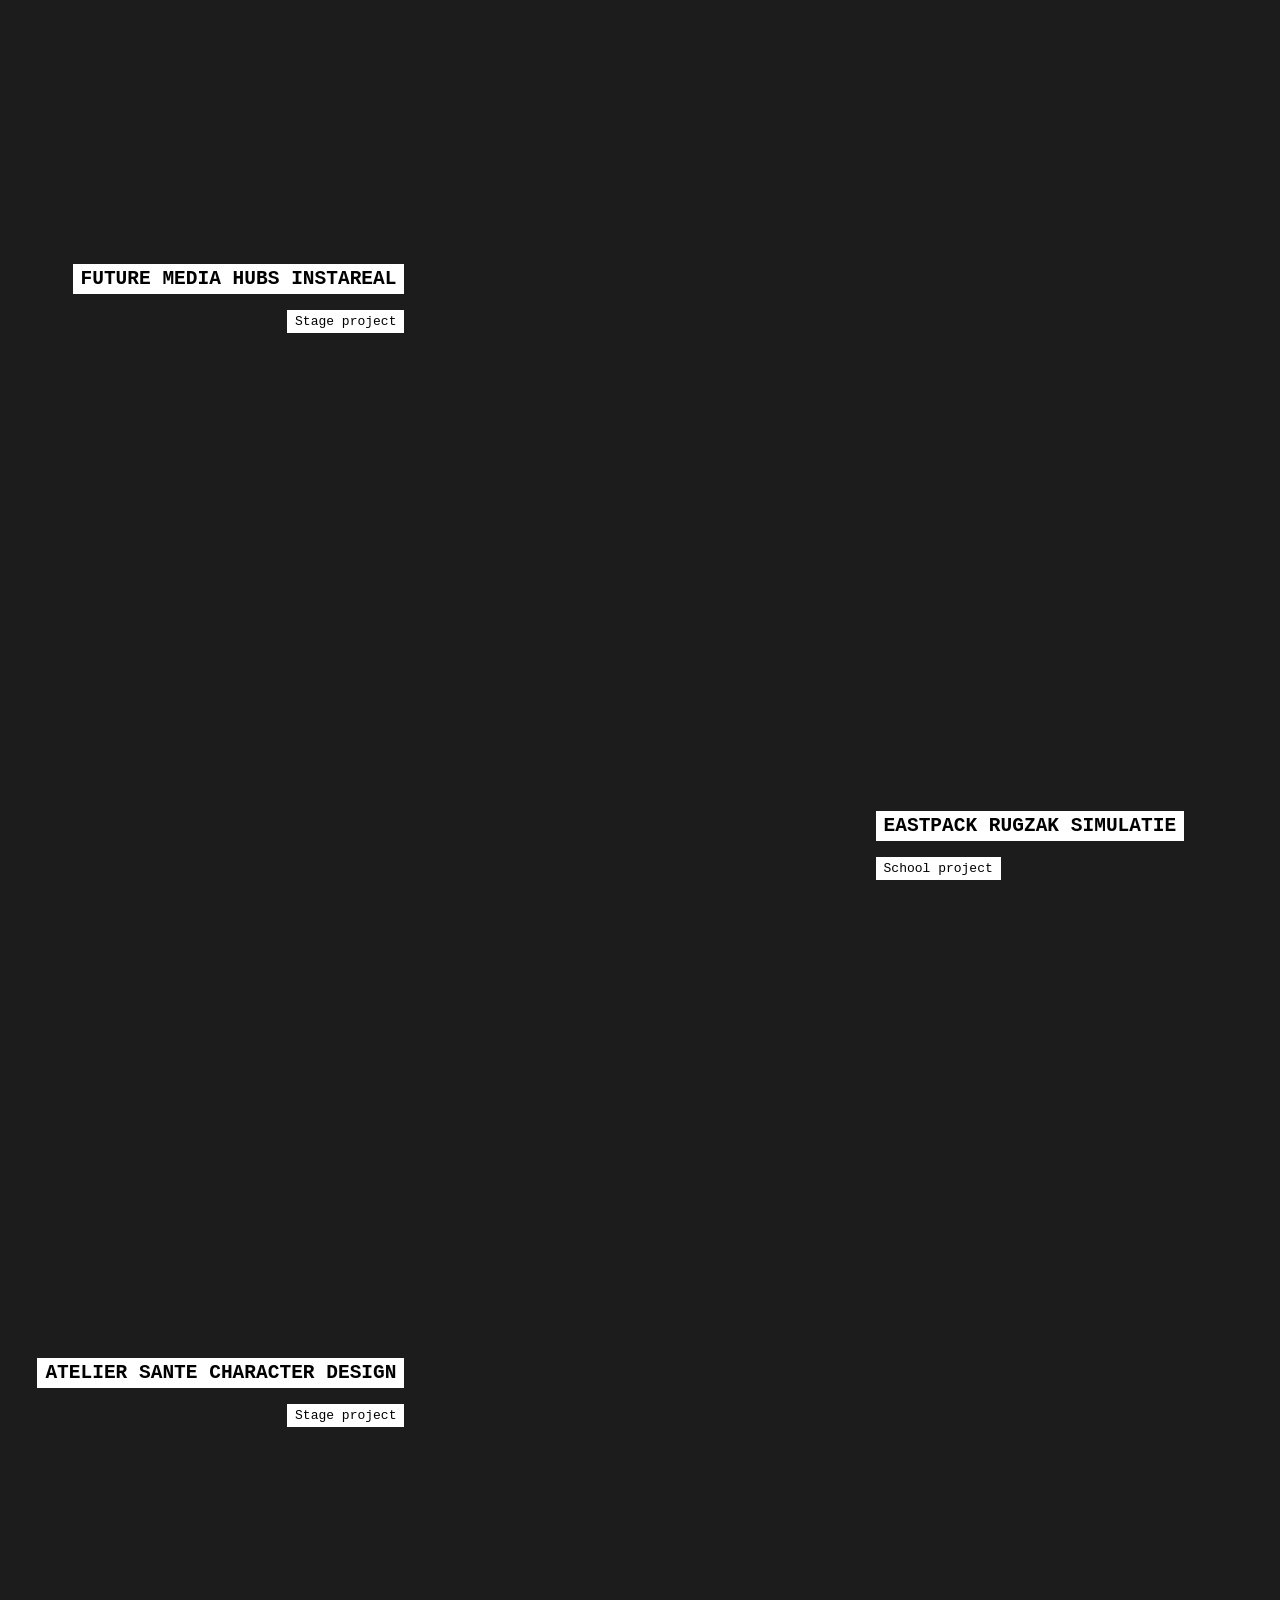
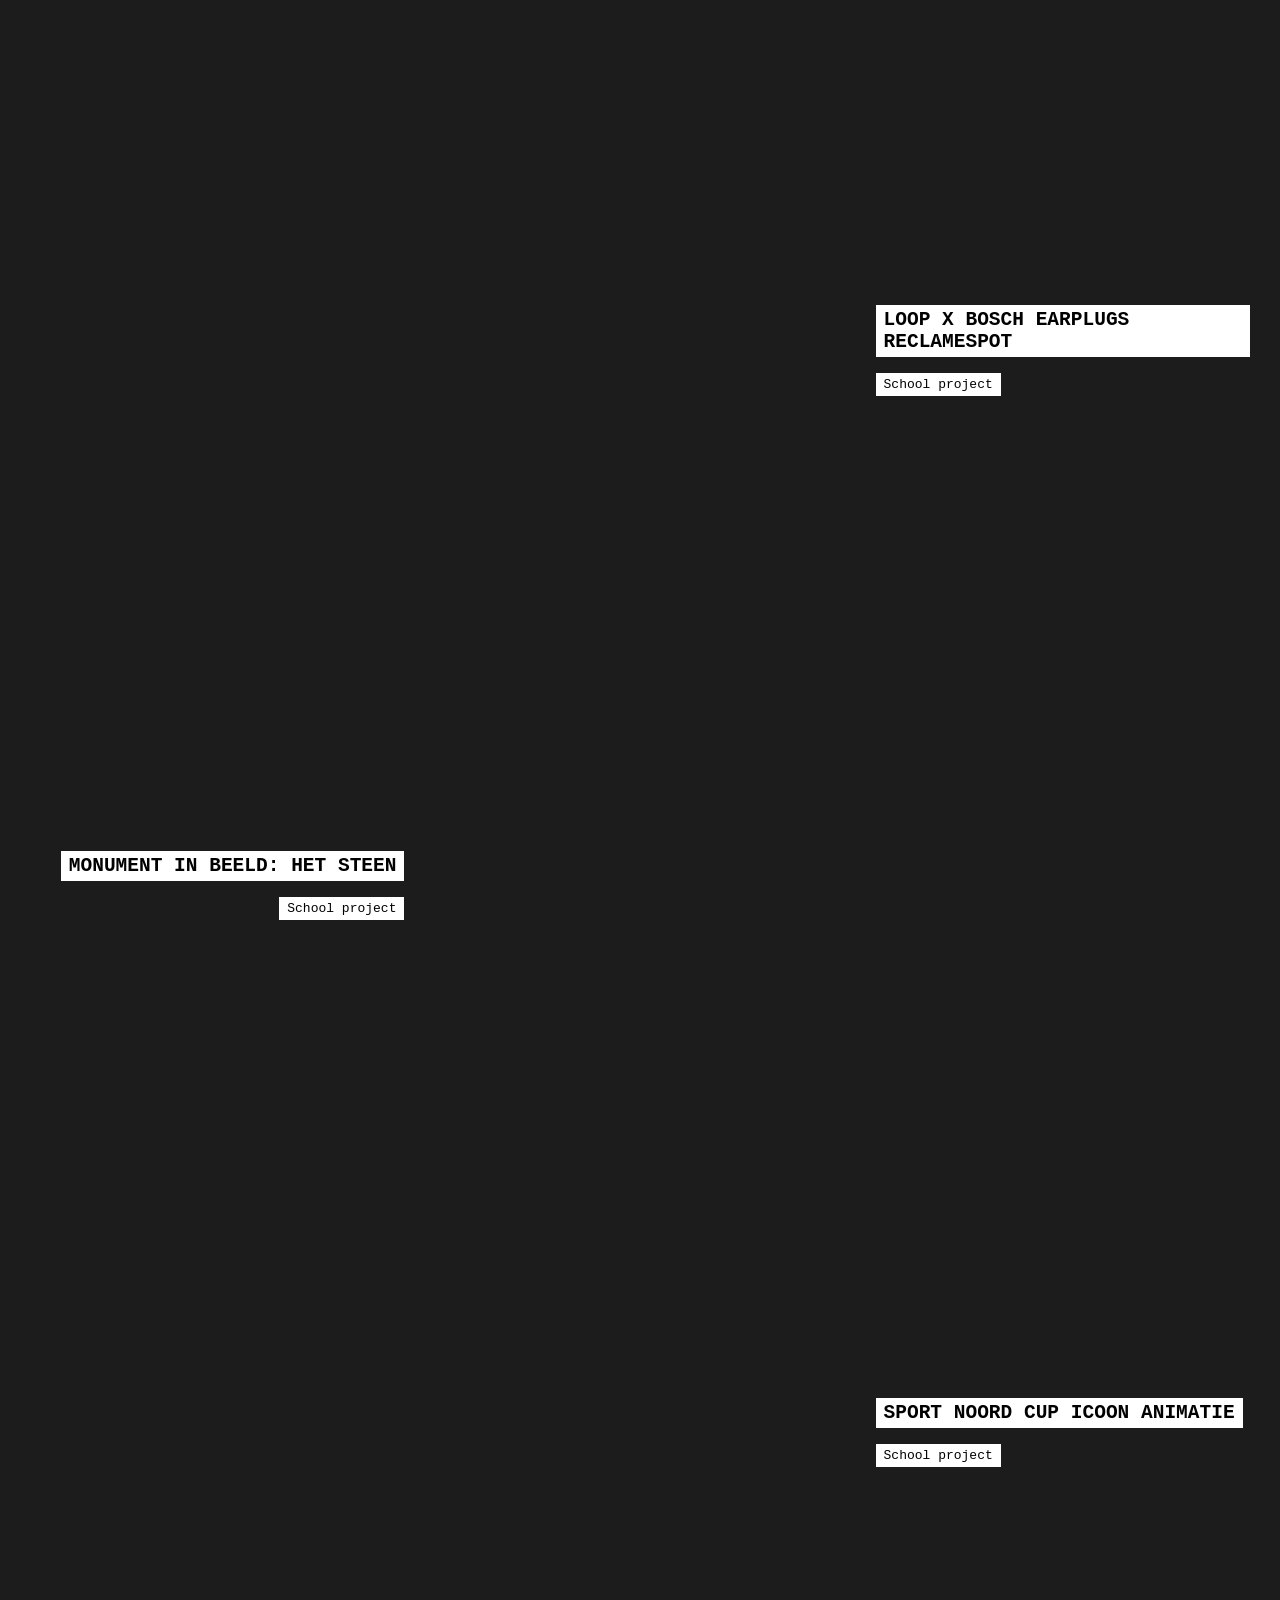
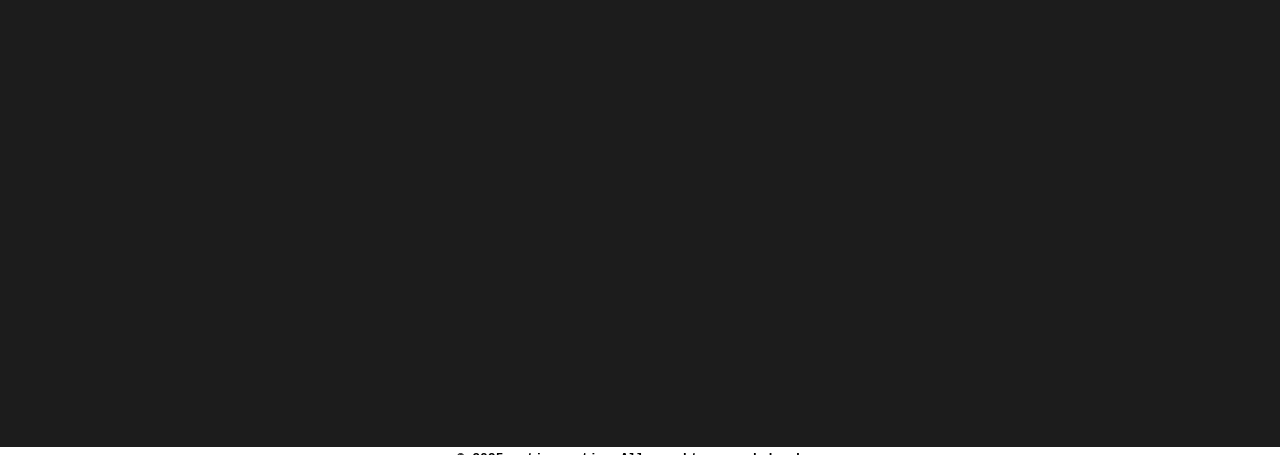
==== commit eeae177c: "Update index.html & stillmartin.html" ====
--- a/index.html
+++ b/index.html
@@ -109,7 +109,7 @@
         </div>
     </div>
 
-<div class="project-card">
+    <div class="project-card">
         <div class="project-card__right">
             <h2>ATELIER SANTE CHARACTER DESIGN</h2>
             <p>Stage project</p>
@@ -124,7 +124,7 @@
                 <source src="footage/ateliersante/atelier_sante.mp4" type="video/mp4">
             </video>    
         </div>
-   
+   </div>
    
     <div class="project-card">
         <div class="project-card__left">
